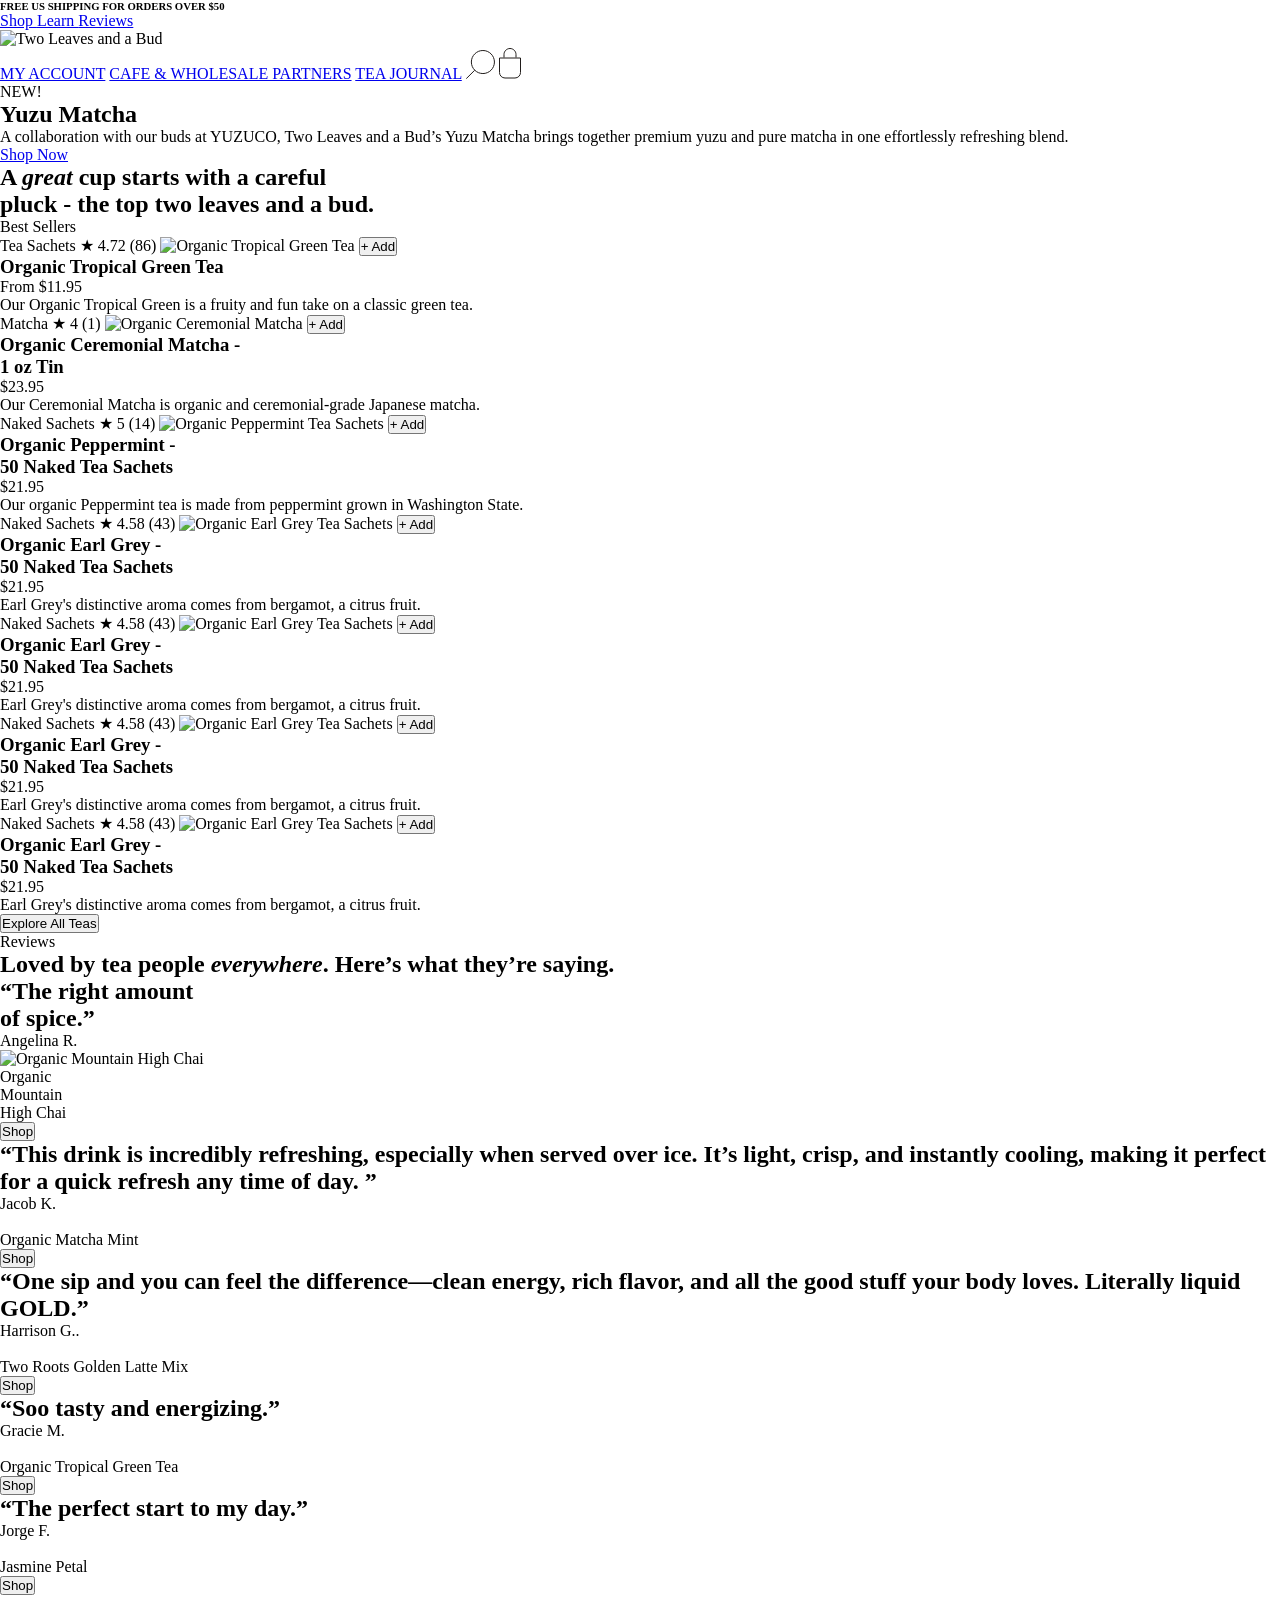
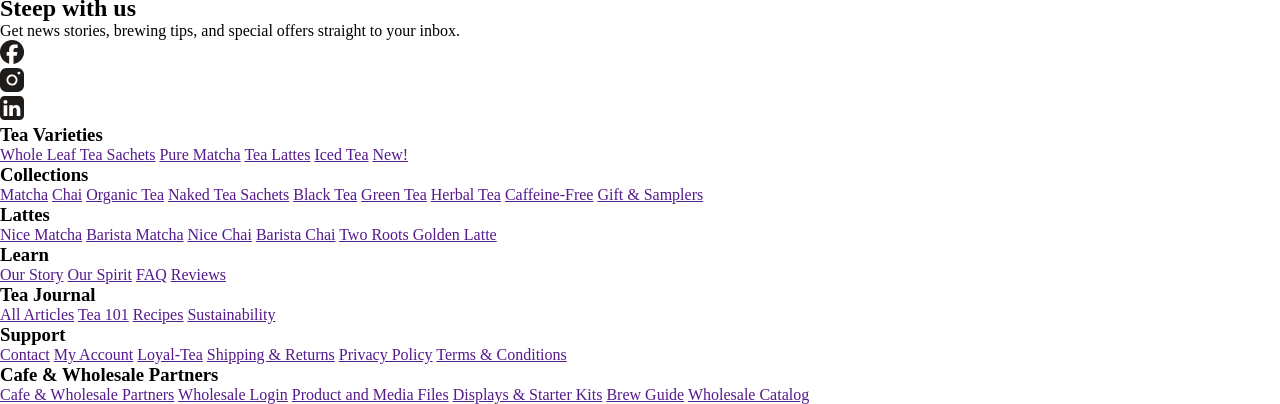
==== index.html @ 459282e2 "hdf" ====
<!doctype html>
<html lang="en">
  <head>
    <meta charset="UTF-8" />
    <meta name="viewport" content="width=device-width, initial-scale=1.0" />
    <link rel="stylesheet" href="style.css" />
    <title>Two Leaves and a Bud | Organic Tea</title>
    <!-- google fonts -->

    <!-- Bodoni Moda -->
    <link rel="preconnect" href="https://fonts.googleapis.com" />
    <link rel="preconnect" href="https://fonts.gstatic.com" crossorigin />
    <link
      href="https://fonts.googleapis.com/css2?family=Bodoni+Moda:ital,opsz,wght@0,6..96,400..900;1,6..96,400..900&family=Inter:ital,opsz,wght@0,14..32,100..900;1,14..32,100..900&family=Orbitron:wght@400..900&family=Roboto+Mono:ital,wght@0,100..700;1,100..700&display=swap"
      rel="stylesheet"
    />

    <!-- remix icon -->
    <link
      href="https://cdn.jsdelivr.net/npm/remixicon@4.9.0/fonts/remixicon.css"
      rel="stylesheet"
    />
    <!-- tailwind  -->
    <script src="https://cdn.tailwindcss.com"></script>
  </head>
  <body>
    <main>
      <section id="section1">
        <div
          class="hero flex min-h-[95vh] flex-col bg-[#79bd78] bg-[url(https://www.twoleavestea.com/cdn/shop/files/Yuzu_Hero_5d98328c-83cd-4d63-a530-0ee6b13bc667.png?v=1789411890&width=2700.0)] bg-cover bg-center bg-no-repeat"
        >
          <header>
            <h6
              class="flex items-center justify-center bg-[#2A2857] text-white font-[600] text-[clamp(1rem,1vw,1rem)] p-[0.2rem]"
            >
              FREE US SHIPPING FOR ORDERS OVER $50
            </h6>
          </header>

          <nav
            class="mx-5 mt-3 grid grid-cols-[1fr_auto_1fr] items-center rounded-[1rem] bg-[#fffefa] px-8 py-2"
          >
            <!-- Left column -->
            <div class="flex items-center gap-8">
              <a href="#">Shop <i class="ri-arrow-down-s-line"></i></a>
              <a href="#">Learn <i class="ri-arrow-down-s-line"></i></a>
              <a href="#">Reviews</a>
            </div>

            <!-- Center column -->
            <div class="flex justify-center">
              <img
                src="https://www.twoleavestea.com/cdn/shop/files/Twoleaves_logo.svg?v=1768205424&width=420"
                alt="Two Leaves and a Bud"
                class="w-32"
              />
            </div>

            <!-- Right column -->
            <div
              class="font-semibold flex items-center justify-end gap-6 text-[clamp(0.5rem,1vw,0.8rem)]"
            >
              <a href="#">MY ACCOUNT</a>
              <a href="#">CAFE &amp; WHOLESALE PARTNERS</a>
              <a href="#">TEA JOURNAL</a>
              <svg
                xmlns="http://www.w3.org/2000/svg"
                width="29"
                height="29"
                viewBox="0 0 29 29"
                fill="none"
              >
                <path
                  d="M28.4301 12.0283C28.4299 18.395 23.2685 23.5566 16.9017 23.5566C10.5351 23.5565 5.37354 18.3949 5.37341 12.0283C5.37341 5.6616 10.535 0.500126 16.9017 0.5C23.2685 0.5 28.4301 5.66153 28.4301 12.0283Z"
                  stroke="#201C1A"
                ></path>
                <path
                  d="M0.499953 28.4302L8.39685 20.5334"
                  stroke="#201C1A"
                  stroke-linecap="round"
                  stroke-linejoin="round"
                ></path>
              </svg>
              <svg
                width="22"
                height="31"
                viewBox="0 0 22 31"
                fill="none"
                xmlns="http://www.w3.org/2000/svg"
              >
                <path
                  d="M21.5 10V24.5C21.5 27.5376 19.0376 30 16 30H6C2.96243 30 0.5 27.5376 0.5 24.5V10H21.5Z"
                  stroke="#201C1A"
                ></path>
                <path
                  d="M5 9.5V6.5C5 3.18629 7.68629 0.5 11 0.5C14.3137 0.5 17 3.18629 17 6.5V9.5"
                  stroke="#201C1A"
                ></path>
              </svg>
            </div>
          </nav>

          <!-- Hero text: badge se button tak -->
          <div
            class="w-full px-5 pb-8 pt-[21vh] text-white sm:px-8 sm:pt-[12vh] lg:px-14 lg:pt-[18vh]"
          >
            <!-- NEW badge -->
            <span
              class="inline-block -rotate-2 rounded border border-[#201c1a] bg-[#c9df56] px-3 py-2 text-[clamp(1.5rem,3vw,2.5rem)] font-black leading-none text-[#201c1a]"
            >
              NEW!
            </span>

            <!-- Heading -->
            <h1
              class="mt-8 font-['Bodoni_Moda'] text-[clamp(2rem,8vw,5rem)] leading-[1.05]"
            >
              Yuzu Matcha
            </h1>

            <!-- Description -->
            <p
              class="mt-5 max-w-[27rem] text-[clamp(0.7rem,1.5vw,1.3rem)] font-semibold leading-[1.5]"
            >
              A collaboration with our buds at YUZUCO, Two Leaves and a Bud’s
              Yuzu Matcha brings together premium yuzu and pure matcha in one
              effortlessly refreshing blend.
            </p>

            <!-- Shop Now button -->
            <a
              href="#"
              class="mt-7 inline-flex px-[2rem] py-[0.5rem] items-center justify-center rounded-full border border-black bg-[#2a2857] text-[clamp(1rem,1.5vw,1.25rem)] font-medium text-white transition-colors hover:bg-[white] hover:text-black focus-visible:outline focus-visible:outline-2 focus-visible:outline-offset-4 focus-visible:outline-white"
            >
              Shop Now
            </a>
          </div>
        </div>
      </section>

      <section
        class="intro flex min-h-[32rem] flex-col items-center justify-center gap-[clamp(3rem,6vw,8rem)] bg-[#FBF9EB] px-[1.5rem] pb-[1.5rem] pt-[2.5rem]"
      >
        <h2
          class="intro-title max-w-[60rem] text-center font-[reckless] text-[clamp(2.5rem,4vw,4.5rem)] font-normal leading-[1.15] text-[#201C1A]"
        >
          A <em>great</em> cup starts with a careful
          <br class="hidden md:block" />
          pluck - the top two leaves and a bud.
        </h2>

        <div
          class="best-sellers-badge -rotate-[2deg] rounded-[0.35rem] border border-[#201C1A] bg-[#DCA7E3] px-[0.5rem] py-[0.15rem] font-[midnight] text-[clamp(1.8rem,4vw,3.5rem)] font-black uppercase leading-none text-[#201C1A]"
        >
          Best Sellers
        </div>
      </section>

      <section
        class="best_sellers bg-[#FBF9EB] pt-[1rem] pb-[5rem] border-b-[4px] border-[#2A2857]"
      >
        <div
          class="product_track flex snap-x snap-mandatory gap-[1.5rem] overflow-x-auto m-[3rem] pb-[1rem] [scrollbar-width:none] [-ms-overflow-style:none]"
        >
          <!-- Product 1 -->
          <article
            class="product-card w-[85vw] shrink-0 snap-start md:w-[22rem]"
          >
            <div
              class="product-image relative flex h-[24rem] items-center justify-center rounded-[0.75rem] border border-[#201C1A] bg-[#BDEC88] p-[2rem]"
            >
              <span
                class="product-category absolute left-[1rem] top-[1rem] rounded-[0.4rem] border border-[#201C1A] bg-[#FFFEFB] px-[0.5rem] py-[0.25rem] font-mono text-[1.1rem] font-black uppercase"
              >
                Tea Sachets
              </span>

              <span
                class="product-rating absolute right-[1rem] top-[1rem] text-[1rem]"
              >
                ★ 4.72 (86)
              </span>

              <img
                src="https://www.twoleavestea.com/cdn/shop/files/organic_tropical_green_tea_sachet_featured.webp?v=1771579242&amp;width=240"
                alt="Organic Tropical Green Tea"
                class="product-photo h-[70%] w-[75%] object-contain"
              />

              <button
                class="product-add absolute bottom-[1rem] right-[1rem] flex h-[4rem] w-[4rem] flex-col items-center justify-center rounded-[1rem] border border-[#201C1A] bg-[#FFFEFB] text-[1.1rem]"
              >
                <span class="text-[1.8rem] leading-none">+</span>
                <span>Add</span>
              </button>
            </div>

            <div class="product-info pt-[1.5rem] text-[#201C1A]">
              <h3
                class="product-title font-['Reckless'] text-[1.75rem] leading-[1.15]"
              >
                Organic Tropical Green Tea
              </h3>

              <p class="product-price mt-[1.5rem] text-[1rem]">From $11.95</p>

              <p
                class="product-description mt-[0.5rem] max-w-[38ch] text-[1rem] leading-[1.4] text-[#595550]"
              >
                Our Organic Tropical Green is a fruity and fun take on a classic
                green tea.
              </p>
            </div>
          </article>

          <!-- Product 2 -->
          <article
            class="product-card w-[85vw] shrink-0 snap-start md:w-[22rem]"
          >
            <div
              class="product-image relative flex h-[24rem] items-center justify-center rounded-[0.75rem] border border-[#201C1A] bg-[#C4E68D] p-[2rem]"
            >
              <span
                class="product-category absolute left-[1rem] top-[1rem] rounded-[0.4rem] border border-[#201C1A] bg-[#FFFEFB] px-[0.5rem] py-[0.25rem] font-mono text-[1.1rem] font-black uppercase"
              >
                Matcha
              </span>

              <span class="product-rating absolute right-[1rem] top-[1rem]"
                >★ 4 (1)</span
              >

              <img
                src="https://www.twoleavestea.com/cdn/shop/files/1ozTin_front.png?v=1789151141&amp;width=240"
                alt="Organic Ceremonial Matcha"
                class="product-photo h-[65%] w-[70%] object-contain"
              />

              <button
                class="product-add absolute bottom-[1rem] right-[1rem] flex h-[4rem] w-[4rem] flex-col items-center justify-center rounded-[1rem] border border-[#201C1A] bg-[#FFFEFB] text-[1.1rem]"
              >
                <span class="text-[1.8rem] leading-none">+</span>
                <span>Add</span>
              </button>
            </div>

            <div class="product-info pt-[1.5rem] text-[#201C1A]">
              <h3
                class="product-title font-['Reckless'] text-[1.75rem] leading-[1.15]"
              >
                Organic Ceremonial Matcha -<br />
                1 oz Tin
              </h3>

              <p class="product-price mt-[1.5rem]">$23.95</p>

              <p
                class="product-description mt-[0.5rem] max-w-[38ch] leading-[1.4] text-[#595550]"
              >
                Our Ceremonial Matcha is organic and ceremonial-grade Japanese
                matcha.
              </p>
            </div>
          </article>

          <!-- Product 3 -->
          <article
            class="product-card w-[85vw] shrink-0 snap-start md:w-[22rem]"
          >
            <div
              class="product-image relative flex h-[24rem] items-center justify-center rounded-[0.75rem] border border-[#201C1A] bg-[#ABE2C0] p-[2rem]"
            >
              <span
                class="product-category absolute left-[1rem] top-[1rem] rounded-[0.4rem] border border-[#201C1A] bg-[#FFFEFB] px-[0.5rem] py-[0.25rem] font-mono text-[1.1rem] font-black uppercase"
              >
                Naked Sachets
              </span>

              <span class="product-rating absolute right-[1rem] top-[1rem]"
                >★ 5 (14)</span
              >

              <img
                src="https://www.twoleavestea.com/cdn/shop/files/peppermint_naked_featured.webp?v=1771580547&amp;width=240"
                alt="Organic Peppermint Tea Sachets"
                class="product-photo h-[75%] w-[75%] object-contain"
              />

              <button
                class="product-add absolute bottom-[1rem] right-[1rem] flex h-[4rem] w-[4rem] flex-col items-center justify-center rounded-[1rem] border border-[#201C1A] bg-[#FFFEFB] text-[1.1rem]"
              >
                <span class="text-[1.8rem] leading-none">+</span>
                <span>Add</span>
              </button>
            </div>

            <div class="product-info pt-[1.5rem] text-[#201C1A]">
              <h3
                class="product-title font-['Reckless'] text-[1.75rem] leading-[1.15]"
              >
                Organic Peppermint -<br />
                50 Naked Tea Sachets
              </h3>

              <p class="product-price mt-[1.5rem]">$21.95</p>

              <p
                class="product-description mt-[0.5rem] max-w-[38ch] leading-[1.4] text-[#595550]"
              >
                Our organic Peppermint tea is made from peppermint grown in
                Washington State.
              </p>
            </div>
          </article>

          <!-- Product 4 -->
          <article
            class="product-card w-[85vw] shrink-0 snap-start md:w-[22rem]"
          >
            <div
              class="product-image relative flex h-[24rem] items-center justify-center rounded-[0.75rem] border border-[#201C1A] bg-[#BDD5F2] p-[2rem]"
            >
              <span
                class="product-category absolute left-[1rem] top-[1rem] rounded-[0.4rem] border border-[#201C1A] bg-[#FFFEFB] px-[0.5rem] py-[0.25rem] font-mono text-[1.1rem] font-black uppercase"
              >
                Naked Sachets
              </span>

              <span class="product-rating absolute right-[1rem] top-[1rem]"
                >★ 4.58 (43)</span
              >

              <img
                src="https://www.twoleavestea.com/cdn/shop/files/Naked_Tea.webp?v=1771401766&amp;width=240"
                alt="Organic Earl Grey Tea Sachets"
                class="product-photo h-[75%] w-[75%] object-contain"
              />

              <button
                class="product-add absolute bottom-[1rem] right-[1rem] flex h-[4rem] w-[4rem] flex-col items-center justify-center rounded-[1rem] border border-[#201C1A] bg-[#FFFEFB] text-[1.1rem]"
              >
                <span class="text-[1.8rem] leading-none">+</span>
                <span>Add</span>
              </button>
            </div>

            <div class="product-info pt-[1.5rem] text-[#201C1A]">
              <h3
                class="product-title font-['Reckless'] text-[1.75rem] leading-[1.15]"
              >
                Organic Earl Grey -<br />
                50 Naked Tea Sachets
              </h3>

              <p class="product-price mt-[1.5rem]">$21.95</p>

              <p
                class="product-description mt-[0.5rem] max-w-[38ch] leading-[1.4] text-[#595550]"
              >
                Earl Grey's distinctive aroma comes from bergamot, a citrus
                fruit.
              </p>
            </div>
          </article>

          <!-- Product 4 -->
          <article
            class="product-card w-[85vw] shrink-0 snap-start md:w-[22rem]"
          >
            <div
              class="product-image relative flex h-[24rem] items-center justify-center rounded-[0.75rem] border border-[#201C1A] bg-[#BDD5F2] p-[2rem]"
            >
              <span
                class="product-category absolute left-[1rem] top-[1rem] rounded-[0.4rem] border border-[#201C1A] bg-[#FFFEFB] px-[0.5rem] py-[0.25rem] font-mono text-[1.1rem] font-black uppercase"
              >
                Naked Sachets
              </span>

              <span class="product-rating absolute right-[1rem] top-[1rem]"
                >★ 4.58 (43)</span
              >

              <img
                src="https://www.twoleavestea.com/cdn/shop/files/Naked_Tea.webp?v=1771401766&amp;width=240"
                alt="Organic Earl Grey Tea Sachets"
                class="product-photo h-[75%] w-[75%] object-contain"
              />

              <button
                class="product-add absolute bottom-[1rem] right-[1rem] flex h-[4rem] w-[4rem] flex-col items-center justify-center rounded-[1rem] border border-[#201C1A] bg-[#FFFEFB] text-[1.1rem]"
              >
                <span class="text-[1.8rem] leading-none">+</span>
                <span>Add</span>
              </button>
            </div>

            <div class="product-info pt-[1.5rem] text-[#201C1A]">
              <h3
                class="product-title font-['Reckless'] text-[1.75rem] leading-[1.15]"
              >
                Organic Earl Grey -<br />
                50 Naked Tea Sachets
              </h3>

              <p class="product-price mt-[1.5rem]">$21.95</p>

              <p
                class="product-description mt-[0.5rem] max-w-[38ch] leading-[1.4] text-[#595550]"
              >
                Earl Grey's distinctive aroma comes from bergamot, a citrus
                fruit.
              </p>
            </div>
          </article>

          <!-- Product 4 -->
          <article
            class="product-card w-[85vw] shrink-0 snap-start md:w-[22rem]"
          >
            <div
              class="product-image relative flex h-[24rem] items-center justify-center rounded-[0.75rem] border border-[#201C1A] bg-[#BDD5F2] p-[2rem]"
            >
              <span
                class="product-category absolute left-[1rem] top-[1rem] rounded-[0.4rem] border border-[#201C1A] bg-[#FFFEFB] px-[0.5rem] py-[0.25rem] font-mono text-[1.1rem] font-black uppercase"
              >
                Naked Sachets
              </span>

              <span class="product-rating absolute right-[1rem] top-[1rem]"
                >★ 4.58 (43)</span
              >

              <img
                src="https://www.twoleavestea.com/cdn/shop/files/Naked_Tea.webp?v=1771401766&amp;width=240"
                alt="Organic Earl Grey Tea Sachets"
                class="product-photo h-[75%] w-[75%] object-contain"
              />

              <button
                class="product-add absolute bottom-[1rem] right-[1rem] flex h-[4rem] w-[4rem] flex-col items-center justify-center rounded-[1rem] border border-[#201C1A] bg-[#FFFEFB] text-[1.1rem]"
              >
                <span class="text-[1.8rem] leading-none">+</span>
                <span>Add</span>
              </button>
            </div>

            <div class="product-info pt-[1.5rem] text-[#201C1A]">
              <h3
                class="product-title font-['Reckless'] text-[1.75rem] leading-[1.15]"
              >
                Organic Earl Grey -<br />
                50 Naked Tea Sachets
              </h3>

              <p class="product-price mt-[1.5rem]">$21.95</p>

              <p
                class="product-description mt-[0.5rem] max-w-[38ch] leading-[1.4] text-[#595550]"
              >
                Earl Grey's distinctive aroma comes from bergamot, a citrus
                fruit.
              </p>
            </div>
          </article>

          <!-- Product 4 -->
          <article
            class="product-card w-[85vw] shrink-0 snap-start md:w-[22rem]"
          >
            <div
              class="product-image relative flex h-[24rem] items-center justify-center rounded-[0.75rem] border border-[#201C1A] bg-[#BDD5F2] p-[2rem]"
            >
              <span
                class="product-category absolute left-[1rem] top-[1rem] rounded-[0.4rem] border border-[#201C1A] bg-[#FFFEFB] px-[0.5rem] py-[0.25rem] font-mono text-[1.1rem] font-black uppercase"
              >
                Naked Sachets
              </span>

              <span class="product-rating absolute right-[1rem] top-[1rem]"
                >★ 4.58 (43)</span
              >

              <img
                src="https://www.twoleavestea.com/cdn/shop/files/Naked_Tea.webp?v=1771401766&amp;width=240"
                alt="Organic Earl Grey Tea Sachets"
                class="product-photo h-[75%] w-[75%] object-contain"
              />

              <button
                class="product-add absolute bottom-[1rem] right-[1rem] flex h-[4rem] w-[4rem] flex-col items-center justify-center rounded-[1rem] border border-[#201C1A] bg-[#FFFEFB] text-[1.1rem]"
              >
                <span class="text-[1.8rem] leading-none">+</span>
                <span>Add</span>
              </button>
            </div>

            <div class="product-info pt-[1.5rem] text-[#201C1A]">
              <h3
                class="product-title font-['Reckless'] text-[1.75rem] leading-[1.15]"
              >
                Organic Earl Grey -<br />
                50 Naked Tea Sachets
              </h3>

              <p class="product-price mt-[1.5rem]">$21.95</p>

              <p
                class="product-description mt-[0.5rem] max-w-[38ch] leading-[1.4] text-[#595550]"
              >
                Earl Grey's distinctive aroma comes from bergamot, a citrus
                fruit.
              </p>
            </div>
          </article>
        </div>

        <div class="flex items-center justify-center">
          <button
            class="products-button bg-[#2A2857] text-lg text-white px-[4rem] py-[1rem] border rounded-[2rem]"
          >
            Explore All Teas
          </button>
        </div>
      </section>

      <section
        class="reviews_heading px-[2rem] pb-[3rem] pt-[11rem] md:px-[6rem] lg:px-[clamp(2rem,10vw,12rem)] xl:px-[clamp(2rem,12vw,16rem)]"
      >
        <div class="reviews_intro flex w-full flex-col items-start gap-[1rem]">
          <span
            class="reviews_badge -rotate-[2deg] rounded-[0.35rem] border border-[#201C1A] bg-[#73BC25] px-[0.5rem] py-[0.15rem] text-[clamp(1rem,4vw,3rem)] font-black uppercase leading-none text-[#201C1A]"
            >Reviews</span
          >
          <h1
            class="reviews_title max-w-[50rem] text-[clamp(1.7rem,4vw,3rem)] font-[400] leading-[1.15] text-[#201C1A]"
          >
            Loved by tea people <em>everywhere</em>. Here’s what they’re saying.
          </h1>
        </div>
      </section>

      <section
        class="reviews flex items-stretch gap-[1rem] overflow-x-auto snap-x snap-mandatory px-[2rem] pb-[6rem] scroll-px-[2rem] pb-[6rem] [scrollbar-width:none] [&amp;::-webkit-scrollbar]:hidden"
      >
        <!-- card-1 -->
        <div
          class="review-card flex min-h-[25rem] w-[20rem] snap-start shrink-0 flex-col justify-between rounded-[1rem] border border-[#201C1A] bg-[#F6A783] p-[0.75rem]"
        >
          <!-- Review text -->
          <div
            class="review-quote flex flex-1 flex-col items-center justify-center gap-[0.5rem]"
          >
            <h2
              class="review-text max-w-[17rem] text-center font-['Reckless'] text-[2.1rem] font-normal leading-[1.15] text-[#201C1A]"
            >
              “The right amount<br />
              of spice.”
            </h2>

            <p
              class="review-author font-['Figtree'] text-[1.1rem] text-[#6E5D54]"
            >
              Angelina R.
            </p>
          </div>

          <!-- Product -->
          <div
            class="review-product flex min-h-[5.125rem] shrink-0 items-center rounded-[1rem] border border-[#201C1A] bg-[#F16E43]"
          >
            <img
              src="https://www.twoleavestea.com/cdn/shop/files/Organic-Mtn-High-Chai-R15-angle_square_KO_1_2.png?v=1770086173&amp;width=180.0"
              alt="Organic Mountain High Chai"
              class="review-product-image h-full w-[4.6rem] border-r border-[#201C1A] object-contain p-[0.75rem]"
            />

            <p
              class="review-product-name min-w-0 flex-1 px-[0.5rem] py-[0.5rem] font-mono text-[0.8rem] font-bold uppercase leading-[1.05] text-white"
            >
              Organic<br />
              Mountain<br />
              High Chai
            </p>

            <button
              class="review-shop mr-[0.75rem] h-[3rem] w-[3.5rem] shrink-0 rounded-[1.5rem] border border-[#201C1A] bg-[#FFFEFB] font-['Figtree'] text-[1rem] text-[#201C1A]"
            >
              Shop
            </button>
          </div>
        </div>

        <div
          class="review-card flex min-h-[25rem] w-[20rem] snap-start flex-col shrink-0 justify-between rounded-[1rem] border border-[#201C1A] bg-[#ABDF74] p-[0.75rem]"
        >
          <div
            class="review-quote flex flex-1 flex-col items-center justify-center gap-[0.5rem]"
          >
            <h2
              class="review-text max-w-[17rem] text-center font-[reckless] text-[1.5rem] font-normal leading-[1.15] text-[#201C1A]"
            >
              “This drink is incredibly refreshing, especially when served over
              ice. It’s light, crisp, and instantly cooling, making it perfect
              for a quick refresh any time of day. ”
            </h2>
            <p
              class="review-author font-['Figtree'] text-[1.1rem] text-[#6E5D54]"
            >
              Jacob K.
            </p>
          </div>
          <div
            class="review-product flex min-h-[5.125rem] shrink-0 items-center rounded-[1rem] border border-[#201C1A] bg-[#73BC25]"
          >
            <img
              class="review-product-image h-full w-[4.6rem] border-r border-[#201C1A] object-contain p-[0.75rem]"
              src="https://www.twoleavestea.com/cdn/shop/files/peppermint_naked_featured.webp?v=1771580547&amp;width=300.0"
              alt=""
            />
            <p
              class="review-product-name min-w-0 flex-1 px-[0.5rem] py-[0.5rem] font-mono text-[0.8rem] font-medium uppercase leading-[1.05] text-black"
            >
              Organic Matcha Mint
            </p>
            <button
              class="review-shop mr-[0.75rem] h-[3rem] w-[3.5rem] shrink-0 rounded-4xl rounded-full border border-[#201C1A] bg-[#FFFEFB] font-['Figtree'] text-[1rem] text-[#201C1A]"
            >
              Shop
            </button>
          </div>
        </div>

        <div
          class="review-card flex min-h-[25rem] w-[20rem] snap-start flex-col shrink-0 justify-between rounded-[1rem] border border-[#201C1A] bg-[#FFD265] p-[0.75rem]"
        >
          <div
            class="review-quote flex flex-1 flex-col items-center justify-center gap-[0.5rem]"
          >
            <h2
              class="review-text max-w-[17rem] text-center font-[reckless] text-[1.5rem] font-normal leading-[1.15] text-[#201C1A]"
            >
              “One sip and you can feel the difference—clean energy, rich
              flavor, and all the good stuff your body loves. Literally liquid
              GOLD.”
            </h2>
            <p
              class="review-author font-['Figtree'] text-[1.1rem] text-[#6E5D54]"
            >
              Harrison G..
            </p>
          </div>
          <div
            class="review-product flex min-h-[5.125rem] shrink-0 items-center rounded-[1rem] border border-[#201C1A] bg-[#FFB500]"
          >
            <img
              class="review-product-image h-full w-[4.6rem] border-r border-[#201C1A] object-contain p-[0.75rem]"
              src="https://www.twoleavestea.com/cdn/shop/files/Organic-Mtn-High-Chai-R15-angle_square_KO_1_1.png?v=1770085950&amp;width=180.0"
              alt=""
            />
            <p
              class="review-product-name min-w-0 flex-1 px-[0.5rem] py-[0.5rem] font-mono text-[0.8rem] font-medium uppercase leading-[1.05] text-black"
            >
              Two Roots Golden Latte Mix
            </p>
            <button
              class="review-shop mr-[0.75rem] h-[3rem] w-[3.5rem] shrink-0 rounded-4xl rounded-full border border-[#201C1A] bg-[#FFFEFB] font-['Figtree'] text-[1rem] text-[#201C1A]"
            >
              Shop
            </button>
          </div>
        </div>

        <div
          class="review-card flex min-h-[25rem] w-[20rem] snap-start flex-col shrink-0 justify-between rounded-[1rem] border border-[#201C1A] bg-[#ABDF74] p-[0.75rem]"
        >
          <div
            class="review-quote flex flex-1 flex-col items-center justify-center gap-[0.5rem]"
          >
            <h2
              class="review-text max-w-[17rem] text-center font-[reckless] text-[2rem] font-normal leading-[1.15] text-[#201C1A]"
            >
              “Soo tasty and energizing.”
            </h2>
            <p
              class="review-author font-['Figtree'] text-[1.1rem] text-[#6E5D54]"
            >
              Gracie M.
            </p>
          </div>
          <div
            class="review-product flex min-h-[5.125rem] snap-start items-center rounded-[1rem] border border-[#201C1A] bg-[#73BC25]"
          >
            <img
              class="review-product-image h-full w-[4.6rem] border-r border-[#201C1A] object-contain p-[0.75rem]"
              src="https://www.twoleavestea.com/cdn/shop/files/Organic-Mtn-High-Chai-R15-angle_square_KO_1_3.png?v=1770086264&amp;width=180.0"
              alt=""
            />
            <p
              class="review-product-name min-w-0 flex-1 px-[0.5rem] py-[0.5rem] font-mono text-[1rem] font-medium uppercase leading-[1.05] text-black"
            >
              Organic Tropical Green Tea
            </p>
            <button
              class="review-shop mr-[0.75rem] h-[3rem] w-[3.5rem] shrink-0 rounded-4xl rounded-full border border-[#201C1A] bg-[#FFFEFB] font-['Figtree'] text-[1rem] text-[#201C1A]"
            >
              Shop
            </button>
          </div>
        </div>

        <div
          class="review-card flex min-h-[25rem] w-[20rem] snap-start flex-col shrink-0 justify-between rounded-[1rem] border border-[#201C1A] bg-[#D9C2E1] p-[0.75rem]"
        >
          <div
            class="review-quote flex flex-1 flex-col items-center justify-center gap-[0.5rem]"
          >
            <h2
              class="review-text max-w-[17rem] text-center font-[reckless] text-[2rem] font-normal leading-[1.15] text-[#201C1A]"
            >
              “The perfect start to my day.”
            </h2>
            <p
              class="review-author font-['Figtree'] text-[1.1rem] text-[#6E5D54]"
            >
              Jorge F.
            </p>
          </div>
          <div
            class="review-product flex min-h-[5.125rem] shrink-0 items-center rounded-[1rem] border border-[#201C1A] bg-[#C790DB]"
          >
            <img
              class="review-product-image h-full w-[6rem] border-r border-[#201C1A] object-contain p-[0.75rem]"
              src="https://www.twoleavestea.com/cdn/shop/files/Organic-Mtn-High-Chai-R15-angle_square_KO_1_4.png?v=1770086316&amp;width=180.0"
              alt=""
            />
            <p
              class="review-product-name min-w-0 flex-1 px-[0.5rem] py-[0.5rem] font-mono text-[0.8rem] font-medium uppercase leading-[1.05] text-black"
            >
              Jasmine Petal
            </p>
            <button
              class="review-shop mr-[0.75rem] h-[3rem] w-[3.5rem] shrink-0 rounded-4xl rounded-full border border-[#201C1A] bg-[#FFFEFB] font-['Figtree'] text-[1rem] text-[#201C1A]"
            >
              Shop
            </button>
          </div>
        </div>
      </section>

      <section class="steep-with-us bg-[#C0DBFF] flex flex-col px-[clamp(2rem,12vw,16rem)] py-[5rem]">
      <div class="newsletter-content flex flex-col gap-[1rem]">
        <div class="newsletter-copy flex flex-col gap-[1rem]">
          <h1 class="newsletter-title font-[midnight] text-5xl uppercase">
            Steep with us
          </h1>
          <p class="newsletter-description font-[reckless] text-3xl max-w-[40ch]">
            Get news stories, brewing tips, and special offers straight to your
            inbox.
          </p>
        </div>

        <div class="social-icons flex justify-end gap-[1rem]">
          <!-- Facebook -->
          <div class="social-icon flex h-[3.5rem] w-[3.5rem] items-center justify-center rounded-full border border-black">
            <svg xmlns="http://www.w3.org/2000/svg" width="24" height="24" fill="currentColor" viewBox="0 0 24 24">
              <path d="M9.13449 23.734V15.7247H6.65139V12.0442H9.13449V10.4583C9.13449 6.35831 10.9893 4.45835 15.0141 4.45835C15.4165 4.45835 15.9726 4.5005 16.4875 4.56173C16.8731 4.60141 17.2557 4.6668 17.6327 4.75744V8.09468C17.4147 8.07435 17.1961 8.0623 16.9773 8.05855C16.7321 8.05218 16.4868 8.04917 16.2416 8.04952C15.532 8.04952 14.9779 8.14587 14.5604 8.35965C14.2797 8.50048 14.0437 8.71664 13.8789 8.98394C13.6199 9.40549 13.5035 9.9826 13.5035 10.7424V12.0442H17.4369L17.0495 14.1549L16.7615 15.7247H13.5035V24C19.4674 23.2794 24.0883 18.2017 24.0883 12.0442C24.0883 5.39277 18.6956 0 12.0442 0C5.39277 0 0 5.39277 0 12.0442C0 17.6929 3.88826 22.4323 9.13449 23.734Z" fill="#201C1A"></path>
            </svg>
          </div>

          <!-- Instagram -->
          <div class="social-icon flex h-[3.5rem] w-[3.5rem] items-center justify-center rounded-full border border-black">
            <svg xmlns="http://www.w3.org/2000/svg" width="24" height="24" fill="currentColor" class="icon-instagram" viewBox="0 0 24 24">
              <path d="M17.5385 0H6.46154C4.74839 0.00183257 3.10594 0.683189 1.89457 1.89457C0.683189 3.10594 0.00183257 4.74839 0 6.46154V17.5385C0.00183257 19.2516 0.683189 20.8941 1.89457 22.1054C3.10594 23.3168 4.74839 23.9982 6.46154 24H17.5385C19.2516 23.9982 20.8941 23.3168 22.1054 22.1054C23.3168 20.8941 23.9982 19.2516 24 17.5385V6.46154C23.9982 4.74839 23.3168 3.10594 22.1054 1.89457C20.8941 0.683189 19.2516 0.00183257 17.5385 0ZM12 17.5385C10.9046 17.5385 9.83379 17.2136 8.923 16.6051C8.0122 15.9965 7.30232 15.1315 6.88313 14.1195C6.46394 13.1075 6.35426 11.9939 6.56796 10.9195C6.78166 9.84514 7.30915 8.85828 8.08372 8.08372C8.85828 7.30915 9.84514 6.78166 10.9195 6.56796C11.9939 6.35426 13.1075 6.46394 14.1195 6.88313C15.1315 7.30232 15.9965 8.0122 16.6051 8.923C17.2136 9.83379 17.5385 10.9046 17.5385 12C17.5369 13.4684 16.9529 14.8763 15.9146 15.9146C14.8763 16.9529 13.4684 17.5369 12 17.5385ZM18.9231 6.46154C18.6492 6.46154 18.3815 6.38033 18.1538 6.22819C17.9261 6.07605 17.7487 5.8598 17.6439 5.60679C17.5391 5.35379 17.5116 5.07539 17.5651 4.8068C17.6185 4.53821 17.7504 4.29149 17.944 4.09785C18.1376 3.90421 18.3844 3.77234 18.653 3.71891C18.9215 3.66549 19.1999 3.69291 19.4529 3.79771C19.706 3.9025 19.9222 4.07997 20.0743 4.30767C20.2265 4.53537 20.3077 4.80307 20.3077 5.07692C20.3077 5.44415 20.1618 5.79633 19.9021 6.05599C19.6425 6.31566 19.2903 6.46154 18.9231 6.46154ZM15.6923 12C15.6923 12.7303 15.4758 13.4441 15.07 14.0513C14.6643 14.6585 14.0877 15.1318 13.413 15.4112C12.7383 15.6907 11.9959 15.7638 11.2797 15.6214C10.5634 15.4789 9.90552 15.1272 9.38914 14.6109C8.87277 14.0945 8.52111 13.4366 8.37864 12.7203C8.23617 12.0041 8.30929 11.2617 8.58875 10.587C8.86821 9.91233 9.34147 9.33567 9.94866 8.92996C10.5559 8.52424 11.2697 8.30769 12 8.30769C12.9793 8.30769 13.9184 8.6967 14.6109 9.38914C15.3033 10.0816 15.6923 11.0207 15.6923 12Z" fill="#201C1A"></path>
            </svg>
          </div>

          <!-- LinkedIn -->
          <div class="social-icon flex h-[3.5rem] w-[3.5rem] items-center justify-center rounded-full border border-black">
            <svg xmlns="http://www.w3.org/2000/svg" width="24" height="24" fill="currentColor" class="icon-linkedin" viewBox="0 0 24 24">
              <path d="M0 4.5C0 2.0145 2.0145 0 4.5 0H19.5C21.9855 0 24 2.0145 24 4.5V19.5C24 21.9855 21.9855 24 19.5 24H4.5C2.0145 24 0 21.9855 0 19.5V4.5ZM7.275 20.0895V9.2535H3.651V20.0895H7.275ZM5.463 7.773C6.726 7.773 7.5135 6.942 7.5135 5.901C7.4895 4.8375 6.726 4.029 5.487 4.029C4.2465 4.029 3.4365 4.8375 3.4365 5.901C3.4365 6.942 4.2225 7.773 5.439 7.773H5.463ZM12.906 20.0895V14.0385C12.906 13.7145 12.93 13.392 13.0245 13.1595C13.287 12.513 13.884 11.8425 14.8845 11.8425C16.197 11.8425 16.722 12.8355 16.722 14.2935V20.0895H20.346V13.8765C20.346 10.548 18.558 8.9985 16.173 8.9985C14.25 8.9985 13.3875 10.0485 12.906 10.788V9.2535H9.2805C9.3285 10.266 9.282 20.028 9.2805 20.091L12.906 20.0895Z" fill="#201C1A"></path>
            </svg>
          </div>
        </div>
      </div>
    </section>

    <footer class="site-footer bg-[#C0DBFF] p-[clamp(1.5rem,3vw,3rem)]">
      <div class="footer-panel rounded-lg bg-[#2A2857] p-[clamp(1.5rem,3vw,3rem)] text-white">
        <!-- FIRST ROW -->
        <div class="footer-links grid grid-cols-5 gap-[clamp(1rem,2vw,2rem)] [&amp;&gt;div]:min-w-0 [&amp;_h3]:text-[clamp(1.25rem,2vw,1.875rem)]">
          <div class="footer-column flex flex-col gap-[1rem]">
            <h3 class="footer-title font-[reckless] text-3xl">Tea Varieties</h3>

            <div class="footer-list flex flex-col text-[#D3D3D3]">
              <a href="">Whole Leaf Tea Sachets</a>
              <a href="">Pure Matcha</a>
              <a href="">Tea Lattes</a>
              <a href="">Iced Tea</a>
              <a href="">New!</a>
            </div>
          </div>

          <div class="footer-column flex flex-col gap-[1rem]">
            <h3 class="footer-title font-[reckless] text-3xl">Collections</h3>

            <div class="footer-list flex flex-col text-[#D3D3D3]">
              <a href="">Matcha</a>
              <a href="">Chai</a>
              <a href="">Organic Tea</a>
              <a href="">Naked Tea Sachets</a>
              <a href="">Black Tea</a>
              <a href="">Green Tea</a>
              <a href="">Herbal Tea</a>
              <a href="">Caffeine-Free</a>
              <a href="">Gift &amp; Samplers</a>
            </div>
          </div>

          <div class="footer-column flex flex-col gap-[1rem]">
            <h3 class="footer-title font-[reckless] text-3xl">Lattes</h3>

            <div class="footer-list flex flex-col text-[#D3D3D3]">
              <a href="">Nice Matcha</a>
              <a href="">Barista Matcha</a>
              <a href="">Nice Chai</a>
              <a href="">Barista Chai</a>
              <a href="">Two Roots Golden Latte</a>
            </div>
          </div>

          <div class="footer-column flex flex-col gap-[1rem]">
            <h3 class="footer-title font-[reckless] text-3xl">Learn</h3>

            <div class="footer-list flex flex-col text-[#D3D3D3]">
              <a href="">Our Story</a>
              <a href="">Our Spirit</a>
              <a href="">FAQ</a>
              <a href="">Reviews</a>
            </div>
          </div>

          <div class="footer-column flex flex-col gap-[1rem]">
            <h3 class="footer-title font-[reckless] text-3xl">Tea Journal</h3>

            <div class="footer-list flex flex-col text-[#D3D3D3]">
              <a href="">All Articles</a>
              <a href="">Tea 101</a>
              <a href="">Recipes</a>
              <a href="">Sustainability</a>
            </div>
          </div>
        </div>

        <!-- SECOND ROW -->
        <div class="footer-support mt-[4rem] grid grid-cols-5 gap-[clamp(1rem,2vw,2rem)] [&amp;&gt;div]:min-w-0 [&amp;&gt;div:last-child]:col-span-2 [&amp;_h3]:text-[clamp(1.25rem,2vw,1.875rem)]">
          <div class="footer-column flex flex-col gap-[1rem]">
            <h3 class="footer-title font-[reckless] text-3xl">Support</h3>

            <div class="footer-list flex flex-col text-[#D3D3D3]">
              <a href="">Contact</a>
              <a href="">My Account</a>
              <a href="">Loyal-Tea</a>
              <a href="">Shipping &amp; Returns</a>
              <a href="">Privacy Policy</a>
              <a href="">Terms &amp; Conditions</a>
            </div>
          </div>

          <div class="footer-column flex flex-col gap-[1rem]">
            <h3 class="footer-title font-[reckless] text-3xl">
              Cafe &amp; Wholesale Partners
            </h3>

            <div class="footer-list flex flex-col text-[#D3D3D3]">
              <a href="">Cafe &amp; Wholesale Partners</a>
              <a href="">Wholesale Login</a>
              <a href="">Product and Media Files</a>
              <a href="">Displays &amp; Starter Kits</a>
              <a href="">Brew Guide</a>
              <a href="">Wholesale Catalog</a>
            </div>
          </div>
        </div>
      </div>
    </footer>
    </main>
  </body>
</html>
---- style.css ----
* {
  margin: 0;
  padding: 0;
  box-sizing: border-box;
}

html, body {
  width: 100%;
  height: 100%;
}
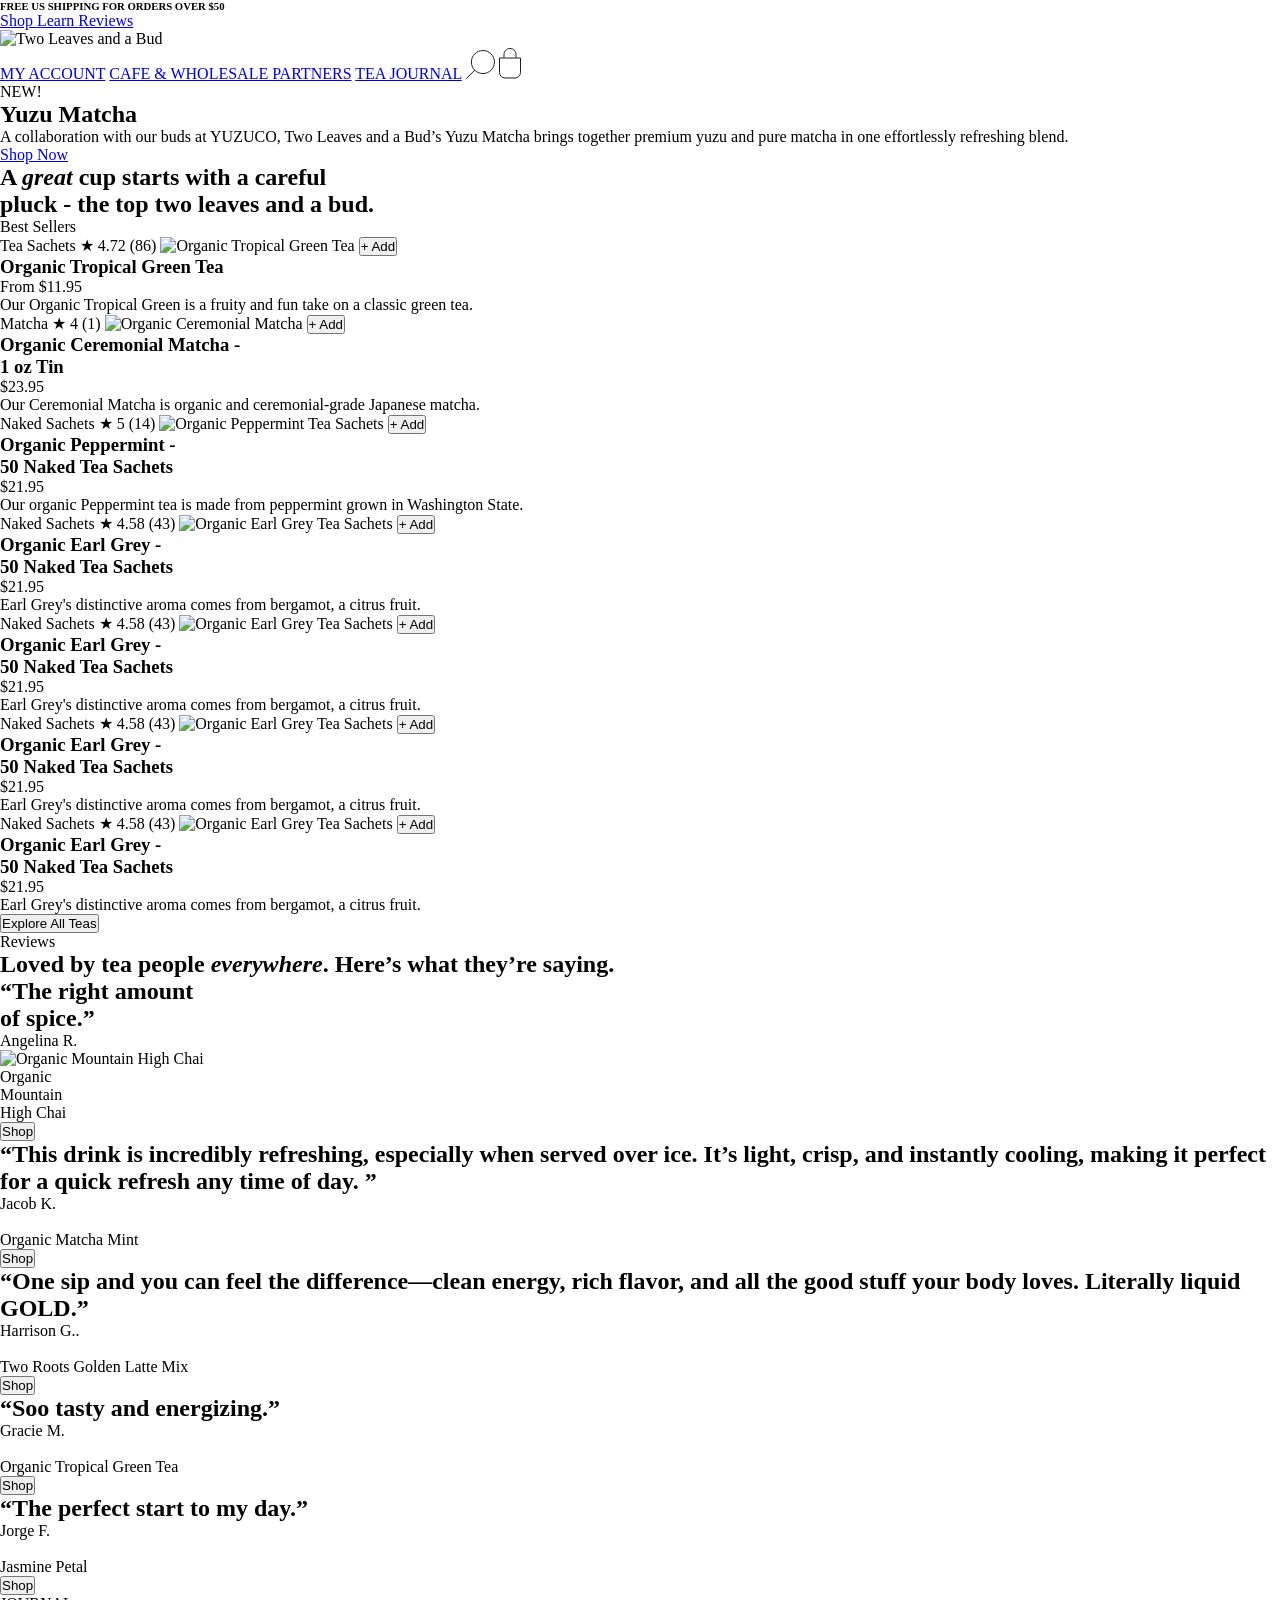
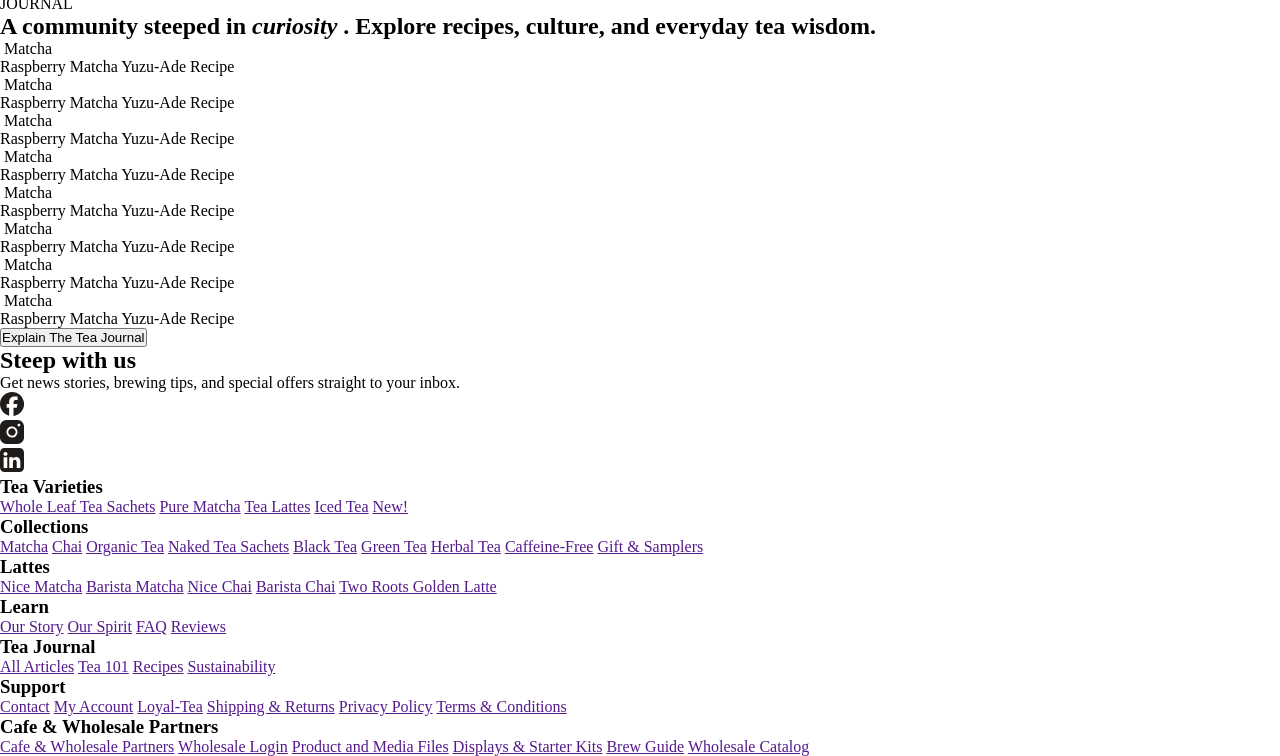
==== commit c0eb733b: "update" ====
--- a/index.html
+++ b/index.html
@@ -23,7 +23,7 @@
     <!-- tailwind  -->
     <script src="https://cdn.tailwindcss.com"></script>
   </head>
-  <body>
+  <body class="bg-[#FBF9EB] overflow-x-hidden">
     <main>
       <section id="section1">
         <div
@@ -747,6 +747,108 @@
         </div>
       </section>
 
+      <section class="journal_heading">
+      <div class="journal-intro flex flex-col gap-[1rem] items-start px-[12rem] py-[5rem]">
+        <span class="journal-badge -rotate-[2deg] bg-[#FFB500] px-[0.2rem] border rounded-lg text-[clamp(2rem,3vw,3rem)] font-[midnight]">JOURNAL
+        </span>
+        <h1 class="journal-title text-[clamp(1.5rem,3vw,2rem)] max-w-[35ch]">
+          A community steeped in <em>curiosity</em> . Explore recipes, culture,
+          and everyday tea wisdom.
+        </h1>
+      </div>
+    </section>
+
+    <section class="journal w-full pb-[3rem]">
+      <div class="journal-track flex gap-[1.5rem] snap-x snap-mandatory overflow-x-auto mx-[2.5rem] pb-[1rem] [scrollbar-width:none] [-ms-overflow-style:none] [&amp;::-webkit-scrollbar]:hidden">
+        <div class="journal-card w-[18rem] shrink-0 overflow-hidden rounded-[1rem] border border-black snap-start">
+          <div class="journal-image relative">
+            <img class="w-full" src="https://www.twoleavestea.com/cdn/shop/articles/Raspberry_Yuzu-Ade.png?v=1789666148&amp;width=750.0" alt="">
+            <span class="journal-category absolute left-[1rem] top-[1rem] px-[0.3rem] py-[0.1rem] font-[midnight] text-2xl rounded-[0.4rem] border border-black bg-white">Matcha</span>
+          </div>
+          <div class="journal-card-text bg-[#B8D4FF] px-[0.8rem] py-[0.5rem]">
+            <span class="font-[mono] font-extralight">Raspberry Matcha Yuzu-Ade Recipe</span>
+          </div>
+        </div>
+
+        <div class="journal_card w-[18rem] shrink-0 overflow-hidden rounded-[1rem] border border-black snap-start">
+          <div class="journal-image relative">
+            <img class="w-full" src="https://www.twoleavestea.com/cdn/shop/articles/Raspberry_Yuzu-Ade.png?v=1789666148&amp;width=750.0" alt="">
+            <span class="journal-category absolute left-[1rem] top-[1rem] px-[0.3rem] py-[0.1rem] font-[midnight] text-2xl rounded-[0.4rem] border border-black bg-white">Matcha</span>
+          </div>
+          <div class="journal-card-text bg-[#B8D4FF] px-[0.8rem] py-[0.5rem]">
+            <span class="font-[mono] font-extralight">Raspberry Matcha Yuzu-Ade Recipe</span>
+          </div>
+        </div>
+
+        <div class="journal_card w-[18rem] shrink-0 overflow-hidden rounded-[1rem] border border-black snap-start">
+          <div class="journal-image relative">
+            <img class="w-full" src="https://www.twoleavestea.com/cdn/shop/articles/Raspberry_Yuzu-Ade.png?v=1789666148&amp;width=750.0" alt="">
+            <span class="journal-category absolute left-[1rem] top-[1rem] px-[0.3rem] py-[0.1rem] font-[midnight] text-2xl rounded-[0.4rem] border border-black bg-white">Matcha</span>
+          </div>
+          <div class="journal-card-text bg-[#B8D4FF] px-[0.8rem] py-[0.5rem]">
+            <span class="font-[mono] font-extralight">Raspberry Matcha Yuzu-Ade Recipe</span>
+          </div>
+        </div>
+
+        <div class="journal_card w-[18rem] shrink-0 overflow-hidden rounded-[1rem] border border-black snap-start">
+          <div class="journal-image relative">
+            <img class="w-full" src="https://www.twoleavestea.com/cdn/shop/articles/Raspberry_Yuzu-Ade.png?v=1789666148&amp;width=750.0" alt="">
+            <span class="journal-category absolute left-[1rem] top-[1rem] px-[0.3rem] py-[0.1rem] font-[midnight] text-2xl rounded-[0.4rem] border border-black bg-white">Matcha</span>
+          </div>
+          <div class="journal-card-text bg-[#B8D4FF] px-[0.8rem] py-[0.5rem]">
+            <span class="font-[mono] font-extralight">Raspberry Matcha Yuzu-Ade Recipe</span>
+          </div>
+        </div>
+
+        <div class="journal_card w-[18rem] shrink-0 overflow-hidden rounded-[1rem] border border-black snap-start">
+          <div class="journal-image relative">
+            <img class="w-full" src="https://www.twoleavestea.com/cdn/shop/articles/Raspberry_Yuzu-Ade.png?v=1789666148&amp;width=750.0" alt="">
+            <span class="journal-category absolute left-[1rem] top-[1rem] px-[0.3rem] py-[0.1rem] font-[midnight] text-2xl rounded-[0.4rem] border border-black bg-white">Matcha</span>
+          </div>
+          <div class="journal-card-text bg-[#B8D4FF] px-[0.8rem] py-[0.5rem]">
+            <span class="font-[mono] font-extralight">Raspberry Matcha Yuzu-Ade Recipe</span>
+          </div>
+        </div>
+
+        <div class="journal_card w-[18rem] shrink-0 overflow-hidden rounded-[1rem] border border-black snap-start">
+          <div class="journal-image relative">
+            <img class="w-full" src="https://www.twoleavestea.com/cdn/shop/articles/Raspberry_Yuzu-Ade.png?v=1789666148&amp;width=750.0" alt="">
+            <span class="journal-category absolute left-[1rem] top-[1rem] px-[0.3rem] py-[0.1rem] font-[midnight] text-2xl rounded-[0.4rem] border border-black bg-white">Matcha</span>
+          </div>
+          <div class="journal-card-text bg-[#B8D4FF] px-[0.8rem] py-[0.5rem]">
+            <span class="font-[mono] font-extralight">Raspberry Matcha Yuzu-Ade Recipe</span>
+          </div>
+        </div>
+
+        <div class="journal_card w-[18rem] shrink-0 overflow-hidden rounded-[1rem] border border-black snap-start">
+          <div class="journal-image relative">
+            <img class="w-full" src="https://www.twoleavestea.com/cdn/shop/articles/Raspberry_Yuzu-Ade.png?v=1789666148&amp;width=750.0" alt="">
+            <span class="journal-category absolute left-[1rem] top-[1rem] px-[0.3rem] py-[0.1rem] font-[midnight] text-2xl rounded-[0.4rem] border border-black bg-white">Matcha</span>
+          </div>
+          <div class="journal-card-text bg-[#B8D4FF] px-[0.8rem] py-[0.5rem]">
+            <span class="font-[mono] font-extralight">Raspberry Matcha Yuzu-Ade Recipe</span>
+          </div>
+        </div>
+
+        <div class="journal_card w-[18rem] shrink-0 overflow-hidden rounded-[1rem] border border-black snap-start">
+          <div class="journal-image relative">
+            <img class="w-full" src="https://www.twoleavestea.com/cdn/shop/articles/Raspberry_Yuzu-Ade.png?v=1789666148&amp;width=750.0" alt="">
+            <span class="journal-category absolute left-[1rem] top-[1rem] px-[0.3rem] py-[0.1rem] font-[midnight] text-2xl rounded-[0.4rem] border border-black bg-white">Matcha</span>
+          </div>
+          <div class="journal-card-text bg-[#B8D4FF] px-[0.8rem] py-[0.5rem]">
+            <span class="font-[mono] font-extralight">Raspberry Matcha Yuzu-Ade Recipe</span>
+          </div>
+        </div>
+      </div>
+
+      <div class="journal_action flex justify-center py-[1rem]">
+        <button class="journal-button bg-[#2A2857] font-[Figtree] text-white px-[3rem] py-[1rem] border rounded-[2rem]">
+          Explain The Tea Journal
+        </button>
+      </div>
+    </section>
+
+
       <section class="steep-with-us bg-[#C0DBFF] flex flex-col px-[clamp(2rem,12vw,16rem)] py-[5rem]">
       <div class="newsletter-content flex flex-col gap-[1rem]">
         <div class="newsletter-copy flex flex-col gap-[1rem]">
@@ -784,6 +886,8 @@
       </div>
     </section>
 
+    
+
     <footer class="site-footer bg-[#C0DBFF] p-[clamp(1.5rem,3vw,3rem)]">
       <div class="footer-panel rounded-lg bg-[#2A2857] p-[clamp(1.5rem,3vw,3rem)] text-white">
         <!-- FIRST ROW -->
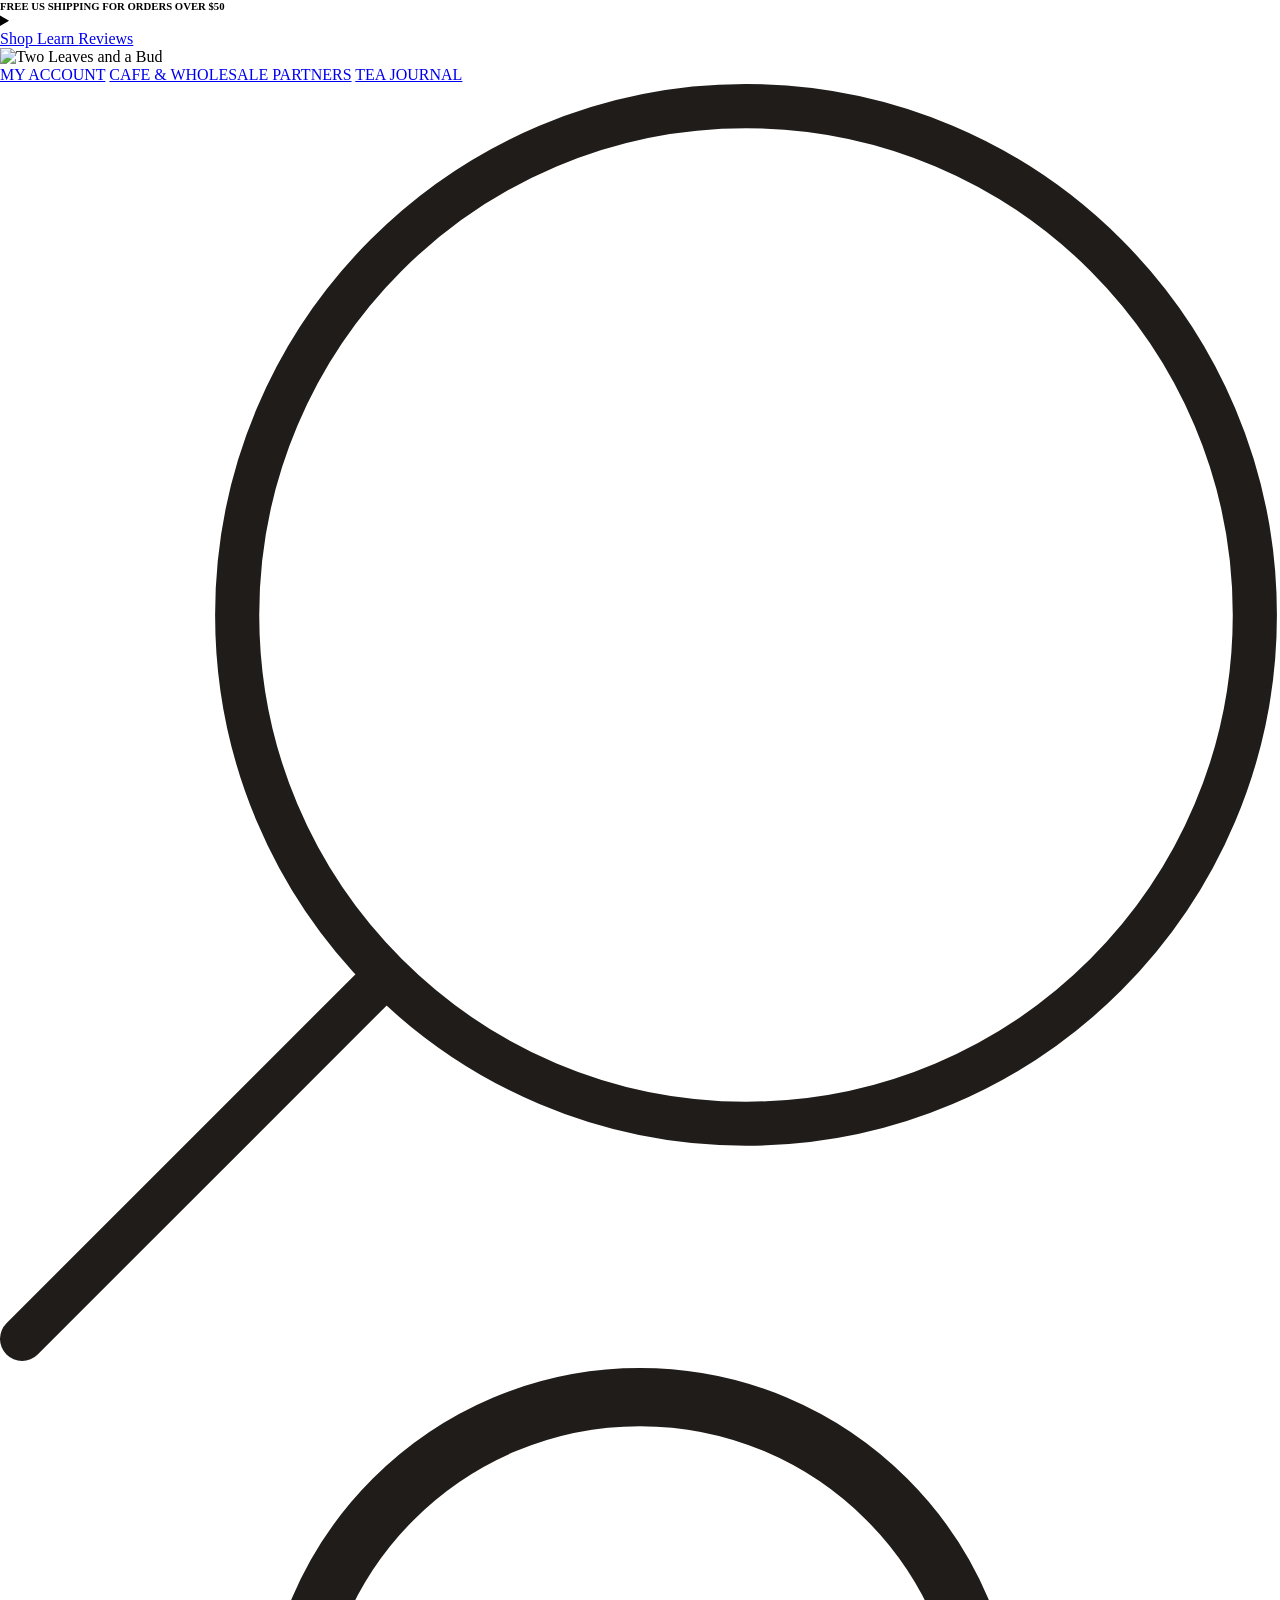
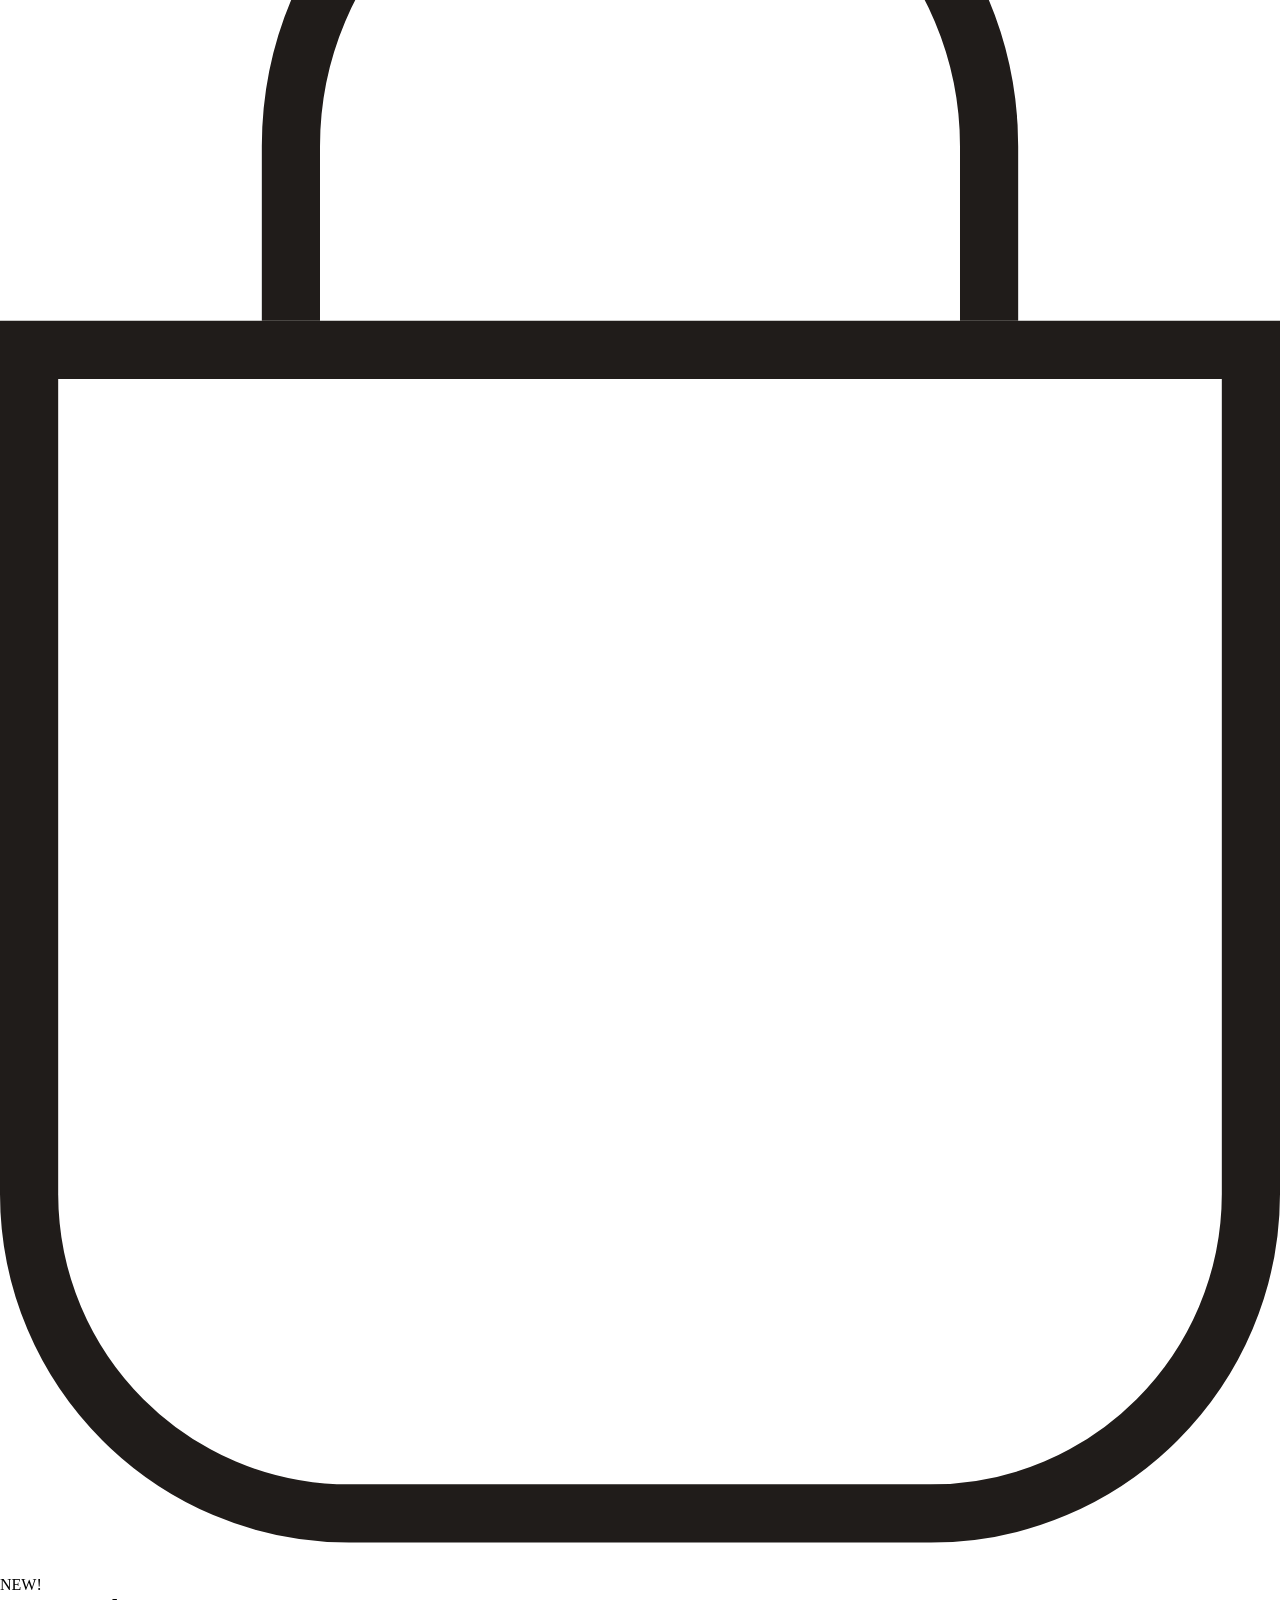
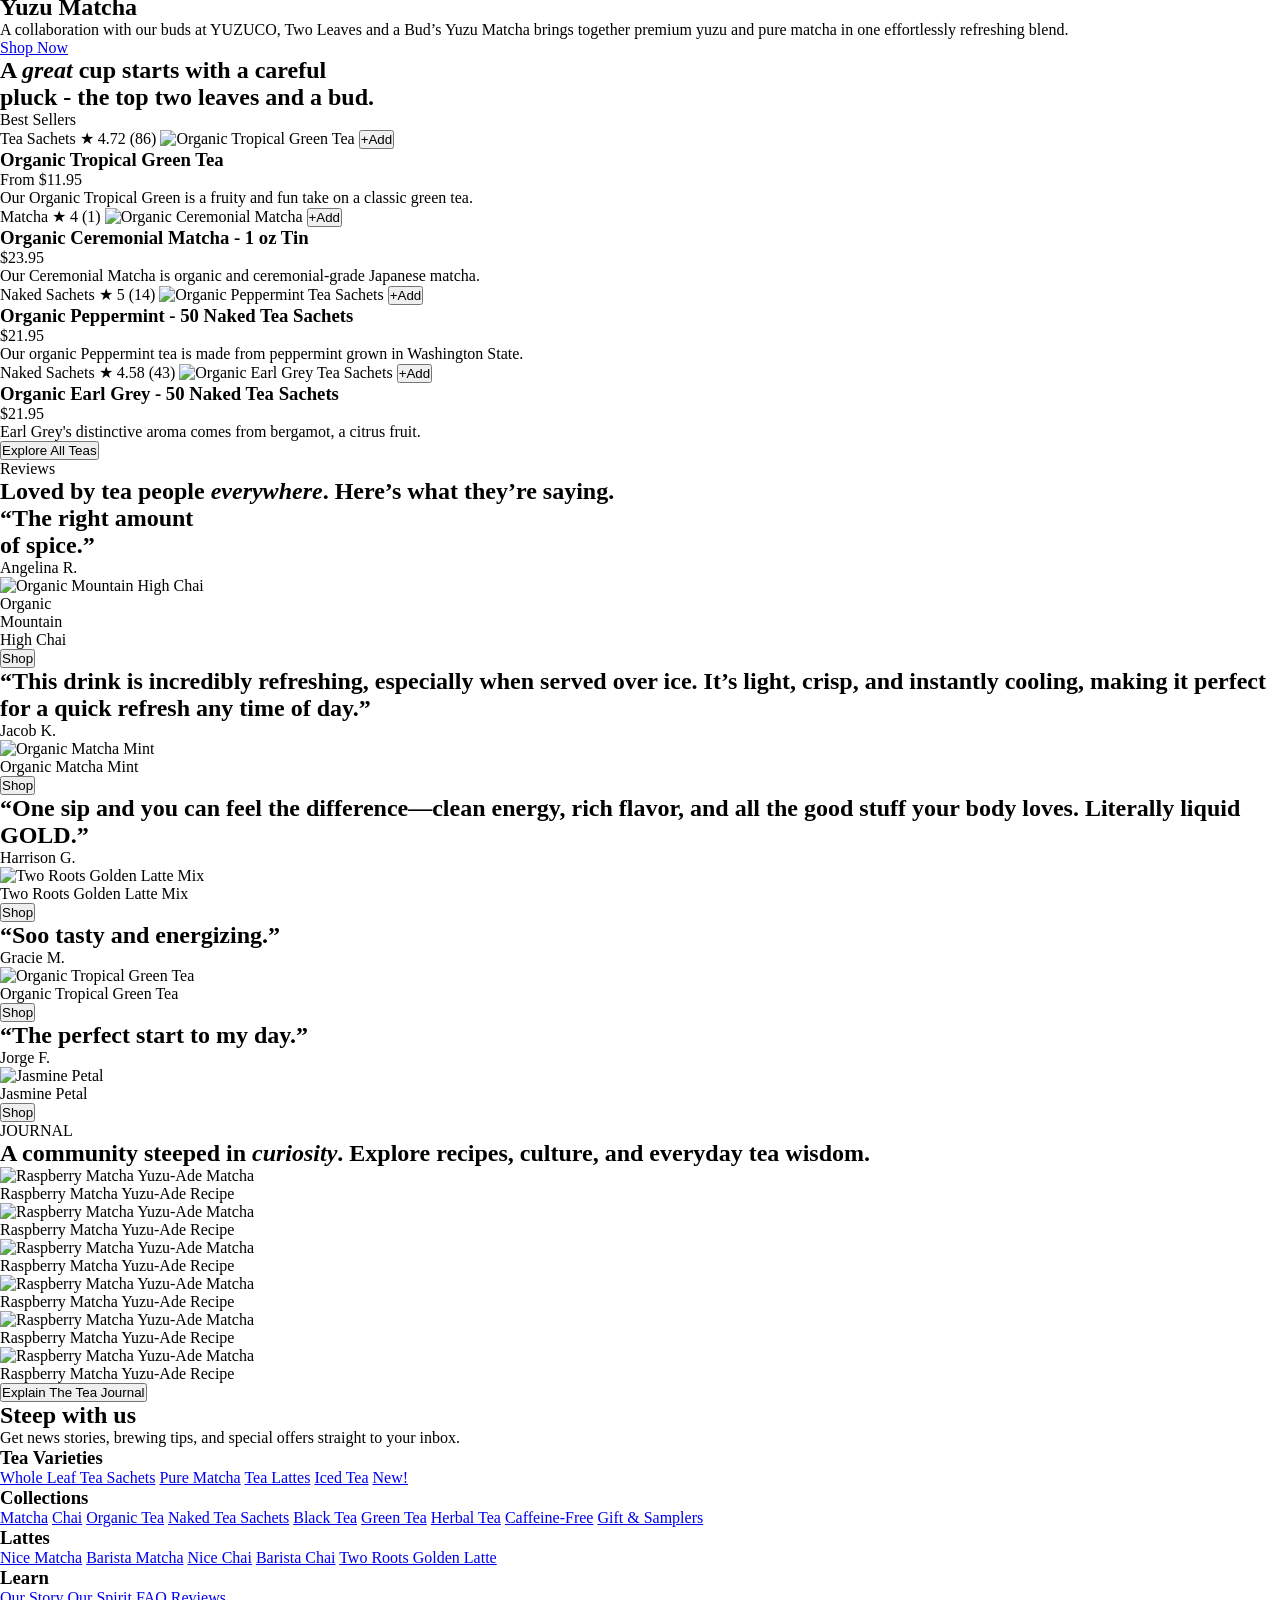
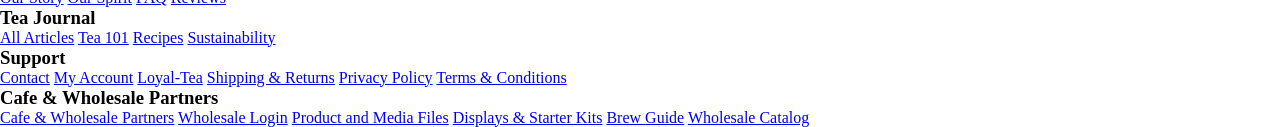
==== commit fcb2b679: "update" ====
--- a/index.html
+++ b/index.html
@@ -27,82 +27,116 @@
     <main>
       <section id="section1">
         <div
-          class="hero flex min-h-[95vh] flex-col bg-[#79bd78] bg-[url(https://www.twoleavestea.com/cdn/shop/files/Yuzu_Hero_5d98328c-83cd-4d63-a530-0ee6b13bc667.png?v=1789411890&width=2700.0)] bg-cover bg-center bg-no-repeat"
+          class="hero flex min-h-[90vh] flex-col bg-[#79bd78] bg-[url(https://www.twoleavestea.com/cdn/shop/files/Yuzu_Hero_5d98328c-83cd-4d63-a530-0ee6b13bc667.png?v=1789411890&width=2700.0)] bg-cover bg-center bg-no-repeat md:min-h-[95vh]"
         >
           <header>
             <h6
-              class="flex items-center justify-center bg-[#2A2857] text-white font-[600] text-[clamp(1rem,1vw,1rem)] p-[0.2rem]"
+              class="flex items-center justify-center bg-[#2A2857] p-[0.3rem] text-center text-[0.75rem] font-[600] text-white sm:text-[0.9rem] md:text-base"
             >
               FREE US SHIPPING FOR ORDERS OVER $50
             </h6>
           </header>
 
           <nav
-            class="mx-5 mt-3 grid grid-cols-[1fr_auto_1fr] items-center rounded-[1rem] bg-[#fffefa] px-8 py-2"
-          >
-            <!-- Left column -->
-            <div class="flex items-center gap-8">
-              <a href="#">Shop <i class="ri-arrow-down-s-line"></i></a>
-              <a href="#">Learn <i class="ri-arrow-down-s-line"></i></a>
-              <a href="#">Reviews</a>
-            </div>
-
-            <!-- Center column -->
-            <div class="flex justify-center">
-              <img
-                src="https://www.twoleavestea.com/cdn/shop/files/Twoleaves_logo.svg?v=1768205424&width=420"
-                alt="Two Leaves and a Bud"
-                class="w-32"
-              />
-            </div>
-
-            <!-- Right column -->
-            <div
-              class="font-semibold flex items-center justify-end gap-6 text-[clamp(0.5rem,1vw,0.8rem)]"
-            >
-              <a href="#">MY ACCOUNT</a>
-              <a href="#">CAFE &amp; WHOLESALE PARTNERS</a>
-              <a href="#">TEA JOURNAL</a>
-              <svg
-                xmlns="http://www.w3.org/2000/svg"
-                width="29"
-                height="29"
-                viewBox="0 0 29 29"
-                fill="none"
-              >
-                <path
-                  d="M28.4301 12.0283C28.4299 18.395 23.2685 23.5566 16.9017 23.5566C10.5351 23.5565 5.37354 18.3949 5.37341 12.0283C5.37341 5.6616 10.535 0.500126 16.9017 0.5C23.2685 0.5 28.4301 5.66153 28.4301 12.0283Z"
-                  stroke="#201C1A"
-                ></path>
-                <path
-                  d="M0.499953 28.4302L8.39685 20.5334"
-                  stroke="#201C1A"
-                  stroke-linecap="round"
-                  stroke-linejoin="round"
-                ></path>
-              </svg>
-              <svg
-                width="22"
-                height="31"
-                viewBox="0 0 22 31"
-                fill="none"
-                xmlns="http://www.w3.org/2000/svg"
-              >
-                <path
-                  d="M21.5 10V24.5C21.5 27.5376 19.0376 30 16 30H6C2.96243 30 0.5 27.5376 0.5 24.5V10H21.5Z"
-                  stroke="#201C1A"
-                ></path>
-                <path
-                  d="M5 9.5V6.5C5 3.18629 7.68629 0.5 11 0.5C14.3137 0.5 17 3.18629 17 6.5V9.5"
-                  stroke="#201C1A"
-                ></path>
-              </svg>
-            </div>
+            class="mx-3 mt-3 rounded-[1rem] bg-[#fffefa] px-4 py-2 md:mx-5 lg:px-8"
+          >
+            <details class="group">
+              <summary class="list-none [&::-webkit-details-marker]:hidden">
+                <div class="grid grid-cols-[1fr_auto_1fr] items-center">
+                  <!-- LEFT: mobile par hamburger, desktop par links -->
+                  <div class="flex items-center justify-start">
+                    <!-- Hamburger (sirf mobile/tablet) -->
+                    <span class="cursor-pointer text-3xl lg:hidden">
+                      <i class="ri-menu-line group-open:hidden"></i>
+                      <i class="ri-close-line hidden group-open:inline"></i>
+                    </span>
+
+                    <!-- Desktop links (sirf desktop) -->
+                    <div class="hidden items-center gap-8 lg:flex">
+                      <a href="#">Shop <i class="ri-arrow-down-s-line"></i></a>
+                      <a href="#">Learn <i class="ri-arrow-down-s-line"></i></a>
+                      <a href="#">Reviews</a>
+                    </div>
+                  </div>
+
+                  <!-- CENTER: Logo -->
+                  <div class="flex justify-center">
+                    <img
+                      src="https://www.twoleavestea.com/cdn/shop/files/Twoleaves_logo.svg?v=1768205424&width=420"
+                      alt="Two Leaves and a Bud"
+                      class="w-24 md:w-32"
+                    />
+                  </div>
+
+                  <!-- RIGHT: icons -->
+                  <div class="flex items-center justify-end gap-4 lg:gap-6">
+                    <!-- Desktop text links -->
+                    <div
+                      class="hidden items-center gap-6 text-[0.8rem] font-semibold lg:flex"
+                    >
+                      <a href="#">MY ACCOUNT</a>
+                      <a href="#">CAFE &amp; WHOLESALE PARTNERS</a>
+                      <a href="#">TEA JOURNAL</a>
+                    </div>
+
+                    <!-- Search icon -->
+                    <svg
+                      class="h-6 w-6 lg:h-7 lg:w-7"
+                      xmlns="http://www.w3.org/2000/svg"
+                      viewBox="0 0 29 29"
+                      fill="none"
+                    >
+                      <path
+                        d="M28.4301 12.0283C28.4299 18.395 23.2685 23.5566 16.9017 23.5566C10.5351 23.5565 5.37354 18.3949 5.37341 12.0283C5.37341 5.6616 10.535 0.500126 16.9017 0.5C23.2685 0.5 28.4301 5.66153 28.4301 12.0283Z"
+                        stroke="#201C1A"
+                      ></path>
+                      <path
+                        d="M0.499953 28.4302L8.39685 20.5334"
+                        stroke="#201C1A"
+                        stroke-linecap="round"
+                        stroke-linejoin="round"
+                      ></path>
+                    </svg>
+
+                    <!-- Cart icon -->
+                    <svg
+                      class="h-6 w-5 lg:h-8 lg:w-6"
+                      viewBox="0 0 22 31"
+                      fill="none"
+                      xmlns="http://www.w3.org/2000/svg"
+                    >
+                      <path
+                        d="M21.5 10V24.5C21.5 27.5376 19.0376 30 16 30H6C2.96243 30 0.5 27.5376 0.5 24.5V10H21.5Z"
+                        stroke="#201C1A"
+                      ></path>
+                      <path
+                        d="M5 9.5V6.5C5 3.18629 7.68629 0.5 11 0.5C14.3137 0.5 17 3.18629 17 6.5V9.5"
+                        stroke="#201C1A"
+                      ></path>
+                    </svg>
+                  </div>
+                </div>
+              </summary>
+
+              <!-- Mobile menu (hamburger dabane par khulega) -->
+              <div
+                class="flex flex-col gap-4 border-t border-[#201C1A]/20 pb-3 pt-4 lg:hidden"
+              >
+                <a href="#">Shop</a>
+                <a href="#">Learn</a>
+                <a href="#">Reviews</a>
+                <a href="#" class="font-semibold">MY ACCOUNT</a>
+                <a href="#" class="font-semibold"
+                  >CAFE &amp; WHOLESALE PARTNERS</a
+                >
+                <a href="#" class="font-semibold">TEA JOURNAL</a>
+              </div>
+            </details>
           </nav>
 
-          <!-- Hero text: badge se button tak -->
-          <div
-            class="w-full px-5 pb-8 pt-[21vh] text-white sm:px-8 sm:pt-[12vh] lg:px-14 lg:pt-[18vh]"
+          <!-- Hero text -->
+          <div
+            class="w-full px-5 pb-8 pt-[12vh] text-white sm:px-8 sm:pt-[14vh] lg:px-14 lg:pt-[18vh]"
           >
             <!-- NEW badge -->
             <span
@@ -113,14 +147,14 @@
 
             <!-- Heading -->
             <h1
-              class="mt-8 font-['Bodoni_Moda'] text-[clamp(2rem,8vw,5rem)] leading-[1.05]"
+              class="mt-6 font-['Bodoni_Moda'] text-[clamp(2.5rem,8vw,5rem)] leading-[1.05] md:mt-8"
             >
               Yuzu Matcha
             </h1>
 
             <!-- Description -->
             <p
-              class="mt-5 max-w-[27rem] text-[clamp(0.7rem,1.5vw,1.3rem)] font-semibold leading-[1.5]"
+              class="mt-4 max-w-[27rem] text-[clamp(0.95rem,1.5vw,1.3rem)] font-semibold leading-[1.5] md:mt-5"
             >
               A collaboration with our buds at YUZUCO, Two Leaves and a Bud’s
               Yuzu Matcha brings together premium yuzu and pure matcha in one
@@ -130,7 +164,7 @@
             <!-- Shop Now button -->
             <a
               href="#"
-              class="mt-7 inline-flex px-[2rem] py-[0.5rem] items-center justify-center rounded-full border border-black bg-[#2a2857] text-[clamp(1rem,1.5vw,1.25rem)] font-medium text-white transition-colors hover:bg-[white] hover:text-black focus-visible:outline focus-visible:outline-2 focus-visible:outline-offset-4 focus-visible:outline-white"
+              class="mt-6 inline-flex items-center justify-center rounded-full border border-black bg-[#2a2857] px-[2rem] py-[0.5rem] text-[clamp(1rem,1.5vw,1.25rem)] font-medium text-white transition-colors hover:bg-white hover:text-black focus-visible:outline focus-visible:outline-2 focus-visible:outline-offset-4 focus-visible:outline-white md:mt-7"
             >
               Shop Now
             </a>
@@ -157,55 +191,49 @@
       </section>
 
       <section
-        class="best_sellers bg-[#FBF9EB] pt-[1rem] pb-[5rem] border-b-[4px] border-[#2A2857]"
+        class="best_sellers border-b-[4px] border-[#2A2857] bg-[#FBF9EB] pb-[4rem] pt-[1rem] md:pb-[5rem]"
       >
         <div
-          class="product_track flex snap-x snap-mandatory gap-[1.5rem] overflow-x-auto m-[3rem] pb-[1rem] [scrollbar-width:none] [-ms-overflow-style:none]"
+          class="product_track mx-[1rem] my-[2rem] flex snap-x snap-mandatory gap-[1rem] overflow-x-auto pb-[1rem] md:mx-[3rem] md:my-[3rem] md:gap-[1.5rem] [scrollbar-width:none] [-ms-overflow-style:none] [&::-webkit-scrollbar]:hidden"
         >
           <!-- Product 1 -->
           <article
-            class="product-card w-[85vw] shrink-0 snap-start md:w-[22rem]"
+            class="product-card w-[80vw] shrink-0 snap-start sm:w-[20rem] md:w-[22rem]"
           >
             <div
-              class="product-image relative flex h-[24rem] items-center justify-center rounded-[0.75rem] border border-[#201C1A] bg-[#BDEC88] p-[2rem]"
-            >
-              <span
-                class="product-category absolute left-[1rem] top-[1rem] rounded-[0.4rem] border border-[#201C1A] bg-[#FFFEFB] px-[0.5rem] py-[0.25rem] font-mono text-[1.1rem] font-black uppercase"
-              >
-                Tea Sachets
-              </span>
-
-              <span
-                class="product-rating absolute right-[1rem] top-[1rem] text-[1rem]"
-              >
-                ★ 4.72 (86)
-              </span>
-
-              <img
-                src="https://www.twoleavestea.com/cdn/shop/files/organic_tropical_green_tea_sachet_featured.webp?v=1771579242&amp;width=240"
+              class="product-image relative flex h-[22rem] items-center justify-center rounded-[0.75rem] border border-[#201C1A] bg-[#BDEC88] p-[2rem] md:h-[24rem]"
+            >
+              <span
+                class="product-category absolute left-[1rem] top-[1rem] rounded-[0.4rem] border border-[#201C1A] bg-[#FFFEFB] px-[0.5rem] py-[0.25rem] font-mono text-[0.9rem] font-black uppercase md:text-[1.1rem]"
+                >Tea Sachets</span
+              >
+              <span
+                class="product-rating absolute right-[1rem] top-[1rem] text-[0.9rem] md:text-[1rem]"
+                >★ 4.72 (86)</span
+              >
+              <img
+                src="https://www.twoleavestea.com/cdn/shop/files/organic_tropical_green_tea_sachet_featured.webp?v=1771579242&width=240"
                 alt="Organic Tropical Green Tea"
                 class="product-photo h-[70%] w-[75%] object-contain"
               />
-
               <button
                 class="product-add absolute bottom-[1rem] right-[1rem] flex h-[4rem] w-[4rem] flex-col items-center justify-center rounded-[1rem] border border-[#201C1A] bg-[#FFFEFB] text-[1.1rem]"
               >
-                <span class="text-[1.8rem] leading-none">+</span>
-                <span>Add</span>
+                <span class="text-[1.8rem] leading-none">+</span
+                ><span>Add</span>
               </button>
             </div>
-
             <div class="product-info pt-[1.5rem] text-[#201C1A]">
               <h3
-                class="product-title font-['Reckless'] text-[1.75rem] leading-[1.15]"
+                class="product-title font-['Reckless'] text-[1.5rem] leading-[1.15] md:text-[1.75rem]"
               >
                 Organic Tropical Green Tea
               </h3>
-
-              <p class="product-price mt-[1.5rem] text-[1rem]">From $11.95</p>
-
+              <p class="product-price mt-[1rem] text-[1rem] md:mt-[1.5rem]">
+                From $11.95
+              </p>
               <p
-                class="product-description mt-[0.5rem] max-w-[38ch] text-[1rem] leading-[1.4] text-[#595550]"
+                class="product-description mt-[0.5rem] max-w-[38ch] leading-[1.4] text-[#595550]"
               >
                 Our Organic Tropical Green is a fruity and fun take on a classic
                 green tea.
@@ -215,45 +243,38 @@
 
           <!-- Product 2 -->
           <article
-            class="product-card w-[85vw] shrink-0 snap-start md:w-[22rem]"
+            class="product-card w-[80vw] shrink-0 snap-start sm:w-[20rem] md:w-[22rem]"
           >
             <div
-              class="product-image relative flex h-[24rem] items-center justify-center rounded-[0.75rem] border border-[#201C1A] bg-[#C4E68D] p-[2rem]"
-            >
-              <span
-                class="product-category absolute left-[1rem] top-[1rem] rounded-[0.4rem] border border-[#201C1A] bg-[#FFFEFB] px-[0.5rem] py-[0.25rem] font-mono text-[1.1rem] font-black uppercase"
-              >
-                Matcha
-              </span>
-
-              <span class="product-rating absolute right-[1rem] top-[1rem]"
+              class="product-image relative flex h-[22rem] items-center justify-center rounded-[0.75rem] border border-[#201C1A] bg-[#C4E68D] p-[2rem] md:h-[24rem]"
+            >
+              <span
+                class="product-category absolute left-[1rem] top-[1rem] rounded-[0.4rem] border border-[#201C1A] bg-[#FFFEFB] px-[0.5rem] py-[0.25rem] font-mono text-[0.9rem] font-black uppercase md:text-[1.1rem]"
+                >Matcha</span
+              >
+              <span
+                class="product-rating absolute right-[1rem] top-[1rem] text-[0.9rem] md:text-[1rem]"
                 >★ 4 (1)</span
               >
-
-              <img
-                src="https://www.twoleavestea.com/cdn/shop/files/1ozTin_front.png?v=1789151141&amp;width=240"
+              <img
+                src="https://www.twoleavestea.com/cdn/shop/files/1ozTin_front.png?v=1789151141&width=240"
                 alt="Organic Ceremonial Matcha"
                 class="product-photo h-[65%] w-[70%] object-contain"
               />
-
               <button
                 class="product-add absolute bottom-[1rem] right-[1rem] flex h-[4rem] w-[4rem] flex-col items-center justify-center rounded-[1rem] border border-[#201C1A] bg-[#FFFEFB] text-[1.1rem]"
               >
-                <span class="text-[1.8rem] leading-none">+</span>
-                <span>Add</span>
+                <span class="text-[1.8rem] leading-none">+</span
+                ><span>Add</span>
               </button>
             </div>
-
             <div class="product-info pt-[1.5rem] text-[#201C1A]">
               <h3
-                class="product-title font-['Reckless'] text-[1.75rem] leading-[1.15]"
-              >
-                Organic Ceremonial Matcha -<br />
-                1 oz Tin
+                class="product-title font-['Reckless'] text-[1.5rem] leading-[1.15] md:text-[1.75rem]"
+              >
+                Organic Ceremonial Matcha - 1 oz Tin
               </h3>
-
-              <p class="product-price mt-[1.5rem]">$23.95</p>
-
+              <p class="product-price mt-[1rem] md:mt-[1.5rem]">$23.95</p>
               <p
                 class="product-description mt-[0.5rem] max-w-[38ch] leading-[1.4] text-[#595550]"
               >
@@ -265,45 +286,38 @@
 
           <!-- Product 3 -->
           <article
-            class="product-card w-[85vw] shrink-0 snap-start md:w-[22rem]"
+            class="product-card w-[80vw] shrink-0 snap-start sm:w-[20rem] md:w-[22rem]"
           >
             <div
-              class="product-image relative flex h-[24rem] items-center justify-center rounded-[0.75rem] border border-[#201C1A] bg-[#ABE2C0] p-[2rem]"
-            >
-              <span
-                class="product-category absolute left-[1rem] top-[1rem] rounded-[0.4rem] border border-[#201C1A] bg-[#FFFEFB] px-[0.5rem] py-[0.25rem] font-mono text-[1.1rem] font-black uppercase"
-              >
-                Naked Sachets
-              </span>
-
-              <span class="product-rating absolute right-[1rem] top-[1rem]"
+              class="product-image relative flex h-[22rem] items-center justify-center rounded-[0.75rem] border border-[#201C1A] bg-[#ABE2C0] p-[2rem] md:h-[24rem]"
+            >
+              <span
+                class="product-category absolute left-[1rem] top-[1rem] rounded-[0.4rem] border border-[#201C1A] bg-[#FFFEFB] px-[0.5rem] py-[0.25rem] font-mono text-[0.9rem] font-black uppercase md:text-[1.1rem]"
+                >Naked Sachets</span
+              >
+              <span
+                class="product-rating absolute right-[1rem] top-[1rem] text-[0.9rem] md:text-[1rem]"
                 >★ 5 (14)</span
               >
-
-              <img
-                src="https://www.twoleavestea.com/cdn/shop/files/peppermint_naked_featured.webp?v=1771580547&amp;width=240"
+              <img
+                src="https://www.twoleavestea.com/cdn/shop/files/peppermint_naked_featured.webp?v=1771580547&width=240"
                 alt="Organic Peppermint Tea Sachets"
                 class="product-photo h-[75%] w-[75%] object-contain"
               />
-
               <button
                 class="product-add absolute bottom-[1rem] right-[1rem] flex h-[4rem] w-[4rem] flex-col items-center justify-center rounded-[1rem] border border-[#201C1A] bg-[#FFFEFB] text-[1.1rem]"
               >
-                <span class="text-[1.8rem] leading-none">+</span>
-                <span>Add</span>
+                <span class="text-[1.8rem] leading-none">+</span
+                ><span>Add</span>
               </button>
             </div>
-
             <div class="product-info pt-[1.5rem] text-[#201C1A]">
               <h3
-                class="product-title font-['Reckless'] text-[1.75rem] leading-[1.15]"
-              >
-                Organic Peppermint -<br />
-                50 Naked Tea Sachets
+                class="product-title font-['Reckless'] text-[1.5rem] leading-[1.15] md:text-[1.75rem]"
+              >
+                Organic Peppermint - 50 Naked Tea Sachets
               </h3>
-
-              <p class="product-price mt-[1.5rem]">$21.95</p>
-
+              <p class="product-price mt-[1rem] md:mt-[1.5rem]">$21.95</p>
               <p
                 class="product-description mt-[0.5rem] max-w-[38ch] leading-[1.4] text-[#595550]"
               >
@@ -315,45 +329,38 @@
 
           <!-- Product 4 -->
           <article
-            class="product-card w-[85vw] shrink-0 snap-start md:w-[22rem]"
+            class="product-card w-[80vw] shrink-0 snap-start sm:w-[20rem] md:w-[22rem]"
           >
             <div
-              class="product-image relative flex h-[24rem] items-center justify-center rounded-[0.75rem] border border-[#201C1A] bg-[#BDD5F2] p-[2rem]"
-            >
-              <span
-                class="product-category absolute left-[1rem] top-[1rem] rounded-[0.4rem] border border-[#201C1A] bg-[#FFFEFB] px-[0.5rem] py-[0.25rem] font-mono text-[1.1rem] font-black uppercase"
-              >
-                Naked Sachets
-              </span>
-
-              <span class="product-rating absolute right-[1rem] top-[1rem]"
+              class="product-image relative flex h-[22rem] items-center justify-center rounded-[0.75rem] border border-[#201C1A] bg-[#BDD5F2] p-[2rem] md:h-[24rem]"
+            >
+              <span
+                class="product-category absolute left-[1rem] top-[1rem] rounded-[0.4rem] border border-[#201C1A] bg-[#FFFEFB] px-[0.5rem] py-[0.25rem] font-mono text-[0.9rem] font-black uppercase md:text-[1.1rem]"
+                >Naked Sachets</span
+              >
+              <span
+                class="product-rating absolute right-[1rem] top-[1rem] text-[0.9rem] md:text-[1rem]"
                 >★ 4.58 (43)</span
               >
-
-              <img
-                src="https://www.twoleavestea.com/cdn/shop/files/Naked_Tea.webp?v=1771401766&amp;width=240"
+              <img
+                src="https://www.twoleavestea.com/cdn/shop/files/Naked_Tea.webp?v=1771401766&width=240"
                 alt="Organic Earl Grey Tea Sachets"
                 class="product-photo h-[75%] w-[75%] object-contain"
               />
-
               <button
                 class="product-add absolute bottom-[1rem] right-[1rem] flex h-[4rem] w-[4rem] flex-col items-center justify-center rounded-[1rem] border border-[#201C1A] bg-[#FFFEFB] text-[1.1rem]"
               >
-                <span class="text-[1.8rem] leading-none">+</span>
-                <span>Add</span>
+                <span class="text-[1.8rem] leading-none">+</span
+                ><span>Add</span>
               </button>
             </div>
-
             <div class="product-info pt-[1.5rem] text-[#201C1A]">
               <h3
-                class="product-title font-['Reckless'] text-[1.75rem] leading-[1.15]"
-              >
-                Organic Earl Grey -<br />
-                50 Naked Tea Sachets
+                class="product-title font-['Reckless'] text-[1.5rem] leading-[1.15] md:text-[1.75rem]"
+              >
+                Organic Earl Grey - 50 Naked Tea Sachets
               </h3>
-
-              <p class="product-price mt-[1.5rem]">$21.95</p>
-
+              <p class="product-price mt-[1rem] md:mt-[1.5rem]">$21.95</p>
               <p
                 class="product-description mt-[0.5rem] max-w-[38ch] leading-[1.4] text-[#595550]"
               >
@@ -362,161 +369,11 @@
               </p>
             </div>
           </article>
-
-          <!-- Product 4 -->
-          <article
-            class="product-card w-[85vw] shrink-0 snap-start md:w-[22rem]"
-          >
-            <div
-              class="product-image relative flex h-[24rem] items-center justify-center rounded-[0.75rem] border border-[#201C1A] bg-[#BDD5F2] p-[2rem]"
-            >
-              <span
-                class="product-category absolute left-[1rem] top-[1rem] rounded-[0.4rem] border border-[#201C1A] bg-[#FFFEFB] px-[0.5rem] py-[0.25rem] font-mono text-[1.1rem] font-black uppercase"
-              >
-                Naked Sachets
-              </span>
-
-              <span class="product-rating absolute right-[1rem] top-[1rem]"
-                >★ 4.58 (43)</span
-              >
-
-              <img
-                src="https://www.twoleavestea.com/cdn/shop/files/Naked_Tea.webp?v=1771401766&amp;width=240"
-                alt="Organic Earl Grey Tea Sachets"
-                class="product-photo h-[75%] w-[75%] object-contain"
-              />
-
-              <button
-                class="product-add absolute bottom-[1rem] right-[1rem] flex h-[4rem] w-[4rem] flex-col items-center justify-center rounded-[1rem] border border-[#201C1A] bg-[#FFFEFB] text-[1.1rem]"
-              >
-                <span class="text-[1.8rem] leading-none">+</span>
-                <span>Add</span>
-              </button>
-            </div>
-
-            <div class="product-info pt-[1.5rem] text-[#201C1A]">
-              <h3
-                class="product-title font-['Reckless'] text-[1.75rem] leading-[1.15]"
-              >
-                Organic Earl Grey -<br />
-                50 Naked Tea Sachets
-              </h3>
-
-              <p class="product-price mt-[1.5rem]">$21.95</p>
-
-              <p
-                class="product-description mt-[0.5rem] max-w-[38ch] leading-[1.4] text-[#595550]"
-              >
-                Earl Grey's distinctive aroma comes from bergamot, a citrus
-                fruit.
-              </p>
-            </div>
-          </article>
-
-          <!-- Product 4 -->
-          <article
-            class="product-card w-[85vw] shrink-0 snap-start md:w-[22rem]"
-          >
-            <div
-              class="product-image relative flex h-[24rem] items-center justify-center rounded-[0.75rem] border border-[#201C1A] bg-[#BDD5F2] p-[2rem]"
-            >
-              <span
-                class="product-category absolute left-[1rem] top-[1rem] rounded-[0.4rem] border border-[#201C1A] bg-[#FFFEFB] px-[0.5rem] py-[0.25rem] font-mono text-[1.1rem] font-black uppercase"
-              >
-                Naked Sachets
-              </span>
-
-              <span class="product-rating absolute right-[1rem] top-[1rem]"
-                >★ 4.58 (43)</span
-              >
-
-              <img
-                src="https://www.twoleavestea.com/cdn/shop/files/Naked_Tea.webp?v=1771401766&amp;width=240"
-                alt="Organic Earl Grey Tea Sachets"
-                class="product-photo h-[75%] w-[75%] object-contain"
-              />
-
-              <button
-                class="product-add absolute bottom-[1rem] right-[1rem] flex h-[4rem] w-[4rem] flex-col items-center justify-center rounded-[1rem] border border-[#201C1A] bg-[#FFFEFB] text-[1.1rem]"
-              >
-                <span class="text-[1.8rem] leading-none">+</span>
-                <span>Add</span>
-              </button>
-            </div>
-
-            <div class="product-info pt-[1.5rem] text-[#201C1A]">
-              <h3
-                class="product-title font-['Reckless'] text-[1.75rem] leading-[1.15]"
-              >
-                Organic Earl Grey -<br />
-                50 Naked Tea Sachets
-              </h3>
-
-              <p class="product-price mt-[1.5rem]">$21.95</p>
-
-              <p
-                class="product-description mt-[0.5rem] max-w-[38ch] leading-[1.4] text-[#595550]"
-              >
-                Earl Grey's distinctive aroma comes from bergamot, a citrus
-                fruit.
-              </p>
-            </div>
-          </article>
-
-          <!-- Product 4 -->
-          <article
-            class="product-card w-[85vw] shrink-0 snap-start md:w-[22rem]"
-          >
-            <div
-              class="product-image relative flex h-[24rem] items-center justify-center rounded-[0.75rem] border border-[#201C1A] bg-[#BDD5F2] p-[2rem]"
-            >
-              <span
-                class="product-category absolute left-[1rem] top-[1rem] rounded-[0.4rem] border border-[#201C1A] bg-[#FFFEFB] px-[0.5rem] py-[0.25rem] font-mono text-[1.1rem] font-black uppercase"
-              >
-                Naked Sachets
-              </span>
-
-              <span class="product-rating absolute right-[1rem] top-[1rem]"
-                >★ 4.58 (43)</span
-              >
-
-              <img
-                src="https://www.twoleavestea.com/cdn/shop/files/Naked_Tea.webp?v=1771401766&amp;width=240"
-                alt="Organic Earl Grey Tea Sachets"
-                class="product-photo h-[75%] w-[75%] object-contain"
-              />
-
-              <button
-                class="product-add absolute bottom-[1rem] right-[1rem] flex h-[4rem] w-[4rem] flex-col items-center justify-center rounded-[1rem] border border-[#201C1A] bg-[#FFFEFB] text-[1.1rem]"
-              >
-                <span class="text-[1.8rem] leading-none">+</span>
-                <span>Add</span>
-              </button>
-            </div>
-
-            <div class="product-info pt-[1.5rem] text-[#201C1A]">
-              <h3
-                class="product-title font-['Reckless'] text-[1.75rem] leading-[1.15]"
-              >
-                Organic Earl Grey -<br />
-                50 Naked Tea Sachets
-              </h3>
-
-              <p class="product-price mt-[1.5rem]">$21.95</p>
-
-              <p
-                class="product-description mt-[0.5rem] max-w-[38ch] leading-[1.4] text-[#595550]"
-              >
-                Earl Grey's distinctive aroma comes from bergamot, a citrus
-                fruit.
-              </p>
-            </div>
-          </article>
         </div>
 
         <div class="flex items-center justify-center">
           <button
-            class="products-button bg-[#2A2857] text-lg text-white px-[4rem] py-[1rem] border rounded-[2rem]"
+            class="products-button rounded-[2rem] border bg-[#2A2857] px-[3rem] py-[1rem] text-lg text-white md:px-[4rem]"
           >
             Explore All Teas
           </button>
@@ -524,84 +381,76 @@
       </section>
 
       <section
-        class="reviews_heading px-[2rem] pb-[3rem] pt-[11rem] md:px-[6rem] lg:px-[clamp(2rem,10vw,12rem)] xl:px-[clamp(2rem,12vw,16rem)]"
+        class="reviews_heading px-[2rem] pb-[2rem] pt-[5rem] md:px-[6rem] md:pb-[3rem] md:pt-[8rem] lg:px-[clamp(2rem,10vw,12rem)] lg:pt-[11rem] xl:px-[clamp(2rem,12vw,16rem)]"
       >
         <div class="reviews_intro flex w-full flex-col items-start gap-[1rem]">
           <span
-            class="reviews_badge -rotate-[2deg] rounded-[0.35rem] border border-[#201C1A] bg-[#73BC25] px-[0.5rem] py-[0.15rem] text-[clamp(1rem,4vw,3rem)] font-black uppercase leading-none text-[#201C1A]"
+            class="reviews_badge -rotate-[2deg] rounded-[0.35rem] border border-[#201C1A] bg-[#73BC25] px-[0.5rem] py-[0.15rem] text-[clamp(1.25rem,4vw,3rem)] font-black uppercase leading-none text-[#201C1A]"
             >Reviews</span
           >
-          <h1
-            class="reviews_title max-w-[50rem] text-[clamp(1.7rem,4vw,3rem)] font-[400] leading-[1.15] text-[#201C1A]"
+          <h2
+            class="reviews_title max-w-[50rem] text-[clamp(1.5rem,4vw,3rem)] font-[400] leading-[1.15] text-[#201C1A]"
           >
             Loved by tea people <em>everywhere</em>. Here’s what they’re saying.
-          </h1>
+          </h2>
         </div>
       </section>
 
       <section
-        class="reviews flex items-stretch gap-[1rem] overflow-x-auto snap-x snap-mandatory px-[2rem] pb-[6rem] scroll-px-[2rem] pb-[6rem] [scrollbar-width:none] [&amp;::-webkit-scrollbar]:hidden"
+        class="reviews flex snap-x snap-mandatory items-stretch gap-[1rem] overflow-x-auto scroll-px-[1rem] px-[1rem] pb-[4rem] md:scroll-px-[2rem] md:px-[2rem] md:pb-[6rem] [scrollbar-width:none] [&::-webkit-scrollbar]:hidden"
       >
         <!-- card-1 -->
         <div
-          class="review-card flex min-h-[25rem] w-[20rem] snap-start shrink-0 flex-col justify-between rounded-[1rem] border border-[#201C1A] bg-[#F6A783] p-[0.75rem]"
-        >
-          <!-- Review text -->
+          class="review-card flex min-h-[25rem] w-[85vw] shrink-0 snap-start flex-col justify-between rounded-[1rem] border border-[#201C1A] bg-[#F6A783] p-[0.75rem] sm:w-[20rem]"
+        >
           <div
             class="review-quote flex flex-1 flex-col items-center justify-center gap-[0.5rem]"
           >
             <h2
               class="review-text max-w-[17rem] text-center font-['Reckless'] text-[2.1rem] font-normal leading-[1.15] text-[#201C1A]"
             >
-              “The right amount<br />
-              of spice.”
+              “The right amount<br />of spice.”
             </h2>
-
             <p
               class="review-author font-['Figtree'] text-[1.1rem] text-[#6E5D54]"
             >
               Angelina R.
             </p>
           </div>
-
-          <!-- Product -->
           <div
             class="review-product flex min-h-[5.125rem] shrink-0 items-center rounded-[1rem] border border-[#201C1A] bg-[#F16E43]"
           >
             <img
-              src="https://www.twoleavestea.com/cdn/shop/files/Organic-Mtn-High-Chai-R15-angle_square_KO_1_2.png?v=1770086173&amp;width=180.0"
+              src="https://www.twoleavestea.com/cdn/shop/files/Organic-Mtn-High-Chai-R15-angle_square_KO_1_2.png?v=1770086173&width=180.0"
               alt="Organic Mountain High Chai"
               class="review-product-image h-full w-[4.6rem] border-r border-[#201C1A] object-contain p-[0.75rem]"
             />
-
             <p
               class="review-product-name min-w-0 flex-1 px-[0.5rem] py-[0.5rem] font-mono text-[0.8rem] font-bold uppercase leading-[1.05] text-white"
             >
-              Organic<br />
-              Mountain<br />
-              High Chai
-            </p>
-
+              Organic<br />Mountain<br />High Chai
+            </p>
             <button
-              class="review-shop mr-[0.75rem] h-[3rem] w-[3.5rem] shrink-0 rounded-[1.5rem] border border-[#201C1A] bg-[#FFFEFB] font-['Figtree'] text-[1rem] text-[#201C1A]"
+              class="review-shop mr-[0.75rem] h-[3rem] w-[3.5rem] shrink-0 rounded-full border border-[#201C1A] bg-[#FFFEFB] font-['Figtree'] text-[1rem] text-[#201C1A]"
             >
               Shop
             </button>
           </div>
         </div>
 
-        <div
-          class="review-card flex min-h-[25rem] w-[20rem] snap-start flex-col shrink-0 justify-between rounded-[1rem] border border-[#201C1A] bg-[#ABDF74] p-[0.75rem]"
+        <!-- card-2 -->
+        <div
+          class="review-card flex min-h-[25rem] w-[85vw] shrink-0 snap-start flex-col justify-between rounded-[1rem] border border-[#201C1A] bg-[#ABDF74] p-[0.75rem] sm:w-[20rem]"
         >
           <div
             class="review-quote flex flex-1 flex-col items-center justify-center gap-[0.5rem]"
           >
             <h2
-              class="review-text max-w-[17rem] text-center font-[reckless] text-[1.5rem] font-normal leading-[1.15] text-[#201C1A]"
+              class="review-text max-w-[17rem] text-center font-['Reckless'] text-[1.5rem] font-normal leading-[1.15] text-[#201C1A]"
             >
               “This drink is incredibly refreshing, especially when served over
               ice. It’s light, crisp, and instantly cooling, making it perfect
-              for a quick refresh any time of day. ”
+              for a quick refresh any time of day.”
             </h2>
             <p
               class="review-author font-['Figtree'] text-[1.1rem] text-[#6E5D54]"
@@ -614,8 +463,8 @@
           >
             <img
               class="review-product-image h-full w-[4.6rem] border-r border-[#201C1A] object-contain p-[0.75rem]"
-              src="https://www.twoleavestea.com/cdn/shop/files/peppermint_naked_featured.webp?v=1771580547&amp;width=300.0"
-              alt=""
+              src="https://www.twoleavestea.com/cdn/shop/files/peppermint_naked_featured.webp?v=1771580547&width=300.0"
+              alt="Organic Matcha Mint"
             />
             <p
               class="review-product-name min-w-0 flex-1 px-[0.5rem] py-[0.5rem] font-mono text-[0.8rem] font-medium uppercase leading-[1.05] text-black"
@@ -623,21 +472,22 @@
               Organic Matcha Mint
             </p>
             <button
-              class="review-shop mr-[0.75rem] h-[3rem] w-[3.5rem] shrink-0 rounded-4xl rounded-full border border-[#201C1A] bg-[#FFFEFB] font-['Figtree'] text-[1rem] text-[#201C1A]"
+              class="review-shop mr-[0.75rem] h-[3rem] w-[3.5rem] shrink-0 rounded-full border border-[#201C1A] bg-[#FFFEFB] font-['Figtree'] text-[1rem] text-[#201C1A]"
             >
               Shop
             </button>
           </div>
         </div>
 
-        <div
-          class="review-card flex min-h-[25rem] w-[20rem] snap-start flex-col shrink-0 justify-between rounded-[1rem] border border-[#201C1A] bg-[#FFD265] p-[0.75rem]"
+        <!-- card-3 -->
+        <div
+          class="review-card flex min-h-[25rem] w-[85vw] shrink-0 snap-start flex-col justify-between rounded-[1rem] border border-[#201C1A] bg-[#FFD265] p-[0.75rem] sm:w-[20rem]"
         >
           <div
             class="review-quote flex flex-1 flex-col items-center justify-center gap-[0.5rem]"
           >
             <h2
-              class="review-text max-w-[17rem] text-center font-[reckless] text-[1.5rem] font-normal leading-[1.15] text-[#201C1A]"
+              class="review-text max-w-[17rem] text-center font-['Reckless'] text-[1.5rem] font-normal leading-[1.15] text-[#201C1A]"
             >
               “One sip and you can feel the difference—clean energy, rich
               flavor, and all the good stuff your body loves. Literally liquid
@@ -646,7 +496,7 @@
             <p
               class="review-author font-['Figtree'] text-[1.1rem] text-[#6E5D54]"
             >
-              Harrison G..
+              Harrison G.
             </p>
           </div>
           <div
@@ -654,8 +504,8 @@
           >
             <img
               class="review-product-image h-full w-[4.6rem] border-r border-[#201C1A] object-contain p-[0.75rem]"
-              src="https://www.twoleavestea.com/cdn/shop/files/Organic-Mtn-High-Chai-R15-angle_square_KO_1_1.png?v=1770085950&amp;width=180.0"
-              alt=""
+              src="https://www.twoleavestea.com/cdn/shop/files/Organic-Mtn-High-Chai-R15-angle_square_KO_1_1.png?v=1770085950&width=180.0"
+              alt="Two Roots Golden Latte Mix"
             />
             <p
               class="review-product-name min-w-0 flex-1 px-[0.5rem] py-[0.5rem] font-mono text-[0.8rem] font-medium uppercase leading-[1.05] text-black"
@@ -663,21 +513,22 @@
               Two Roots Golden Latte Mix
             </p>
             <button
-              class="review-shop mr-[0.75rem] h-[3rem] w-[3.5rem] shrink-0 rounded-4xl rounded-full border border-[#201C1A] bg-[#FFFEFB] font-['Figtree'] text-[1rem] text-[#201C1A]"
+              class="review-shop mr-[0.75rem] h-[3rem] w-[3.5rem] shrink-0 rounded-full border border-[#201C1A] bg-[#FFFEFB] font-['Figtree'] text-[1rem] text-[#201C1A]"
             >
               Shop
             </button>
           </div>
         </div>
 
-        <div
-          class="review-card flex min-h-[25rem] w-[20rem] snap-start flex-col shrink-0 justify-between rounded-[1rem] border border-[#201C1A] bg-[#ABDF74] p-[0.75rem]"
+        <!-- card-4 -->
+        <div
+          class="review-card flex min-h-[25rem] w-[85vw] shrink-0 snap-start flex-col justify-between rounded-[1rem] border border-[#201C1A] bg-[#ABDF74] p-[0.75rem] sm:w-[20rem]"
         >
           <div
             class="review-quote flex flex-1 flex-col items-center justify-center gap-[0.5rem]"
           >
             <h2
-              class="review-text max-w-[17rem] text-center font-[reckless] text-[2rem] font-normal leading-[1.15] text-[#201C1A]"
+              class="review-text max-w-[17rem] text-center font-['Reckless'] text-[2rem] font-normal leading-[1.15] text-[#201C1A]"
             >
               “Soo tasty and energizing.”
             </h2>
@@ -688,34 +539,35 @@
             </p>
           </div>
           <div
-            class="review-product flex min-h-[5.125rem] snap-start items-center rounded-[1rem] border border-[#201C1A] bg-[#73BC25]"
+            class="review-product flex min-h-[5.125rem] shrink-0 items-center rounded-[1rem] border border-[#201C1A] bg-[#73BC25]"
           >
             <img
               class="review-product-image h-full w-[4.6rem] border-r border-[#201C1A] object-contain p-[0.75rem]"
-              src="https://www.twoleavestea.com/cdn/shop/files/Organic-Mtn-High-Chai-R15-angle_square_KO_1_3.png?v=1770086264&amp;width=180.0"
-              alt=""
+              src="https://www.twoleavestea.com/cdn/shop/files/Organic-Mtn-High-Chai-R15-angle_square_KO_1_3.png?v=1770086264&width=180.0"
+              alt="Organic Tropical Green Tea"
             />
             <p
-              class="review-product-name min-w-0 flex-1 px-[0.5rem] py-[0.5rem] font-mono text-[1rem] font-medium uppercase leading-[1.05] text-black"
+              class="review-product-name min-w-0 flex-1 px-[0.5rem] py-[0.5rem] font-mono text-[0.8rem] font-medium uppercase leading-[1.05] text-black"
             >
               Organic Tropical Green Tea
             </p>
             <button
-              class="review-shop mr-[0.75rem] h-[3rem] w-[3.5rem] shrink-0 rounded-4xl rounded-full border border-[#201C1A] bg-[#FFFEFB] font-['Figtree'] text-[1rem] text-[#201C1A]"
+              class="review-shop mr-[0.75rem] h-[3rem] w-[3.5rem] shrink-0 rounded-full border border-[#201C1A] bg-[#FFFEFB] font-['Figtree'] text-[1rem] text-[#201C1A]"
             >
               Shop
             </button>
           </div>
         </div>
 
-        <div
-          class="review-card flex min-h-[25rem] w-[20rem] snap-start flex-col shrink-0 justify-between rounded-[1rem] border border-[#201C1A] bg-[#D9C2E1] p-[0.75rem]"
+        <!-- card-5 -->
+        <div
+          class="review-card flex min-h-[25rem] w-[85vw] shrink-0 snap-start flex-col justify-between rounded-[1rem] border border-[#201C1A] bg-[#D9C2E1] p-[0.75rem] sm:w-[20rem]"
         >
           <div
             class="review-quote flex flex-1 flex-col items-center justify-center gap-[0.5rem]"
           >
             <h2
-              class="review-text max-w-[17rem] text-center font-[reckless] text-[2rem] font-normal leading-[1.15] text-[#201C1A]"
+              class="review-text max-w-[17rem] text-center font-['Reckless'] text-[2rem] font-normal leading-[1.15] text-[#201C1A]"
             >
               “The perfect start to my day.”
             </h2>
@@ -729,9 +581,9 @@
             class="review-product flex min-h-[5.125rem] shrink-0 items-center rounded-[1rem] border border-[#201C1A] bg-[#C790DB]"
           >
             <img
-              class="review-product-image h-full w-[6rem] border-r border-[#201C1A] object-contain p-[0.75rem]"
-              src="https://www.twoleavestea.com/cdn/shop/files/Organic-Mtn-High-Chai-R15-angle_square_KO_1_4.png?v=1770086316&amp;width=180.0"
-              alt=""
+              class="review-product-image h-full w-[4.6rem] border-r border-[#201C1A] object-contain p-[0.75rem]"
+              src="https://www.twoleavestea.com/cdn/shop/files/Organic-Mtn-High-Chai-R15-angle_square_KO_1_4.png?v=1770086316&width=180.0"
+              alt="Jasmine Petal"
             />
             <p
               class="review-product-name min-w-0 flex-1 px-[0.5rem] py-[0.5rem] font-mono text-[0.8rem] font-medium uppercase leading-[1.05] text-black"
@@ -739,7 +591,7 @@
               Jasmine Petal
             </p>
             <button
-              class="review-shop mr-[0.75rem] h-[3rem] w-[3.5rem] shrink-0 rounded-4xl rounded-full border border-[#201C1A] bg-[#FFFEFB] font-['Figtree'] text-[1rem] text-[#201C1A]"
+              class="review-shop mr-[0.75rem] h-[3rem] w-[3.5rem] shrink-0 rounded-full border border-[#201C1A] bg-[#FFFEFB] font-['Figtree'] text-[1rem] text-[#201C1A]"
             >
               Shop
             </button>
@@ -748,245 +600,299 @@
       </section>
 
       <section class="journal_heading">
-      <div class="journal-intro flex flex-col gap-[1rem] items-start px-[12rem] py-[5rem]">
-        <span class="journal-badge -rotate-[2deg] bg-[#FFB500] px-[0.2rem] border rounded-lg text-[clamp(2rem,3vw,3rem)] font-[midnight]">JOURNAL
-        </span>
-        <h1 class="journal-title text-[clamp(1.5rem,3vw,2rem)] max-w-[35ch]">
-          A community steeped in <em>curiosity</em> . Explore recipes, culture,
-          and everyday tea wisdom.
-        </h1>
-      </div>
-    </section>
-
-    <section class="journal w-full pb-[3rem]">
-      <div class="journal-track flex gap-[1.5rem] snap-x snap-mandatory overflow-x-auto mx-[2.5rem] pb-[1rem] [scrollbar-width:none] [-ms-overflow-style:none] [&amp;::-webkit-scrollbar]:hidden">
-        <div class="journal-card w-[18rem] shrink-0 overflow-hidden rounded-[1rem] border border-black snap-start">
-          <div class="journal-image relative">
-            <img class="w-full" src="https://www.twoleavestea.com/cdn/shop/articles/Raspberry_Yuzu-Ade.png?v=1789666148&amp;width=750.0" alt="">
-            <span class="journal-category absolute left-[1rem] top-[1rem] px-[0.3rem] py-[0.1rem] font-[midnight] text-2xl rounded-[0.4rem] border border-black bg-white">Matcha</span>
-          </div>
-          <div class="journal-card-text bg-[#B8D4FF] px-[0.8rem] py-[0.5rem]">
-            <span class="font-[mono] font-extralight">Raspberry Matcha Yuzu-Ade Recipe</span>
-          </div>
-        </div>
-
-        <div class="journal_card w-[18rem] shrink-0 overflow-hidden rounded-[1rem] border border-black snap-start">
-          <div class="journal-image relative">
-            <img class="w-full" src="https://www.twoleavestea.com/cdn/shop/articles/Raspberry_Yuzu-Ade.png?v=1789666148&amp;width=750.0" alt="">
-            <span class="journal-category absolute left-[1rem] top-[1rem] px-[0.3rem] py-[0.1rem] font-[midnight] text-2xl rounded-[0.4rem] border border-black bg-white">Matcha</span>
-          </div>
-          <div class="journal-card-text bg-[#B8D4FF] px-[0.8rem] py-[0.5rem]">
-            <span class="font-[mono] font-extralight">Raspberry Matcha Yuzu-Ade Recipe</span>
-          </div>
-        </div>
-
-        <div class="journal_card w-[18rem] shrink-0 overflow-hidden rounded-[1rem] border border-black snap-start">
-          <div class="journal-image relative">
-            <img class="w-full" src="https://www.twoleavestea.com/cdn/shop/articles/Raspberry_Yuzu-Ade.png?v=1789666148&amp;width=750.0" alt="">
-            <span class="journal-category absolute left-[1rem] top-[1rem] px-[0.3rem] py-[0.1rem] font-[midnight] text-2xl rounded-[0.4rem] border border-black bg-white">Matcha</span>
-          </div>
-          <div class="journal-card-text bg-[#B8D4FF] px-[0.8rem] py-[0.5rem]">
-            <span class="font-[mono] font-extralight">Raspberry Matcha Yuzu-Ade Recipe</span>
-          </div>
-        </div>
-
-        <div class="journal_card w-[18rem] shrink-0 overflow-hidden rounded-[1rem] border border-black snap-start">
-          <div class="journal-image relative">
-            <img class="w-full" src="https://www.twoleavestea.com/cdn/shop/articles/Raspberry_Yuzu-Ade.png?v=1789666148&amp;width=750.0" alt="">
-            <span class="journal-category absolute left-[1rem] top-[1rem] px-[0.3rem] py-[0.1rem] font-[midnight] text-2xl rounded-[0.4rem] border border-black bg-white">Matcha</span>
-          </div>
-          <div class="journal-card-text bg-[#B8D4FF] px-[0.8rem] py-[0.5rem]">
-            <span class="font-[mono] font-extralight">Raspberry Matcha Yuzu-Ade Recipe</span>
-          </div>
-        </div>
-
-        <div class="journal_card w-[18rem] shrink-0 overflow-hidden rounded-[1rem] border border-black snap-start">
-          <div class="journal-image relative">
-            <img class="w-full" src="https://www.twoleavestea.com/cdn/shop/articles/Raspberry_Yuzu-Ade.png?v=1789666148&amp;width=750.0" alt="">
-            <span class="journal-category absolute left-[1rem] top-[1rem] px-[0.3rem] py-[0.1rem] font-[midnight] text-2xl rounded-[0.4rem] border border-black bg-white">Matcha</span>
-          </div>
-          <div class="journal-card-text bg-[#B8D4FF] px-[0.8rem] py-[0.5rem]">
-            <span class="font-[mono] font-extralight">Raspberry Matcha Yuzu-Ade Recipe</span>
-          </div>
-        </div>
-
-        <div class="journal_card w-[18rem] shrink-0 overflow-hidden rounded-[1rem] border border-black snap-start">
-          <div class="journal-image relative">
-            <img class="w-full" src="https://www.twoleavestea.com/cdn/shop/articles/Raspberry_Yuzu-Ade.png?v=1789666148&amp;width=750.0" alt="">
-            <span class="journal-category absolute left-[1rem] top-[1rem] px-[0.3rem] py-[0.1rem] font-[midnight] text-2xl rounded-[0.4rem] border border-black bg-white">Matcha</span>
-          </div>
-          <div class="journal-card-text bg-[#B8D4FF] px-[0.8rem] py-[0.5rem]">
-            <span class="font-[mono] font-extralight">Raspberry Matcha Yuzu-Ade Recipe</span>
-          </div>
-        </div>
-
-        <div class="journal_card w-[18rem] shrink-0 overflow-hidden rounded-[1rem] border border-black snap-start">
-          <div class="journal-image relative">
-            <img class="w-full" src="https://www.twoleavestea.com/cdn/shop/articles/Raspberry_Yuzu-Ade.png?v=1789666148&amp;width=750.0" alt="">
-            <span class="journal-category absolute left-[1rem] top-[1rem] px-[0.3rem] py-[0.1rem] font-[midnight] text-2xl rounded-[0.4rem] border border-black bg-white">Matcha</span>
-          </div>
-          <div class="journal-card-text bg-[#B8D4FF] px-[0.8rem] py-[0.5rem]">
-            <span class="font-[mono] font-extralight">Raspberry Matcha Yuzu-Ade Recipe</span>
-          </div>
-        </div>
-
-        <div class="journal_card w-[18rem] shrink-0 overflow-hidden rounded-[1rem] border border-black snap-start">
-          <div class="journal-image relative">
-            <img class="w-full" src="https://www.twoleavestea.com/cdn/shop/articles/Raspberry_Yuzu-Ade.png?v=1789666148&amp;width=750.0" alt="">
-            <span class="journal-category absolute left-[1rem] top-[1rem] px-[0.3rem] py-[0.1rem] font-[midnight] text-2xl rounded-[0.4rem] border border-black bg-white">Matcha</span>
-          </div>
-          <div class="journal-card-text bg-[#B8D4FF] px-[0.8rem] py-[0.5rem]">
-            <span class="font-[mono] font-extralight">Raspberry Matcha Yuzu-Ade Recipe</span>
-          </div>
-        </div>
-      </div>
-
-      <div class="journal_action flex justify-center py-[1rem]">
-        <button class="journal-button bg-[#2A2857] font-[Figtree] text-white px-[3rem] py-[1rem] border rounded-[2rem]">
-          Explain The Tea Journal
-        </button>
-      </div>
-    </section>
-
-
-      <section class="steep-with-us bg-[#C0DBFF] flex flex-col px-[clamp(2rem,12vw,16rem)] py-[5rem]">
-      <div class="newsletter-content flex flex-col gap-[1rem]">
-        <div class="newsletter-copy flex flex-col gap-[1rem]">
-          <h1 class="newsletter-title font-[midnight] text-5xl uppercase">
-            Steep with us
-          </h1>
-          <p class="newsletter-description font-[reckless] text-3xl max-w-[40ch]">
-            Get news stories, brewing tips, and special offers straight to your
-            inbox.
-          </p>
-        </div>
-
-        <div class="social-icons flex justify-end gap-[1rem]">
-          <!-- Facebook -->
-          <div class="social-icon flex h-[3.5rem] w-[3.5rem] items-center justify-center rounded-full border border-black">
-            <svg xmlns="http://www.w3.org/2000/svg" width="24" height="24" fill="currentColor" viewBox="0 0 24 24">
-              <path d="M9.13449 23.734V15.7247H6.65139V12.0442H9.13449V10.4583C9.13449 6.35831 10.9893 4.45835 15.0141 4.45835C15.4165 4.45835 15.9726 4.5005 16.4875 4.56173C16.8731 4.60141 17.2557 4.6668 17.6327 4.75744V8.09468C17.4147 8.07435 17.1961 8.0623 16.9773 8.05855C16.7321 8.05218 16.4868 8.04917 16.2416 8.04952C15.532 8.04952 14.9779 8.14587 14.5604 8.35965C14.2797 8.50048 14.0437 8.71664 13.8789 8.98394C13.6199 9.40549 13.5035 9.9826 13.5035 10.7424V12.0442H17.4369L17.0495 14.1549L16.7615 15.7247H13.5035V24C19.4674 23.2794 24.0883 18.2017 24.0883 12.0442C24.0883 5.39277 18.6956 0 12.0442 0C5.39277 0 0 5.39277 0 12.0442C0 17.6929 3.88826 22.4323 9.13449 23.734Z" fill="#201C1A"></path>
-            </svg>
-          </div>
-
-          <!-- Instagram -->
-          <div class="social-icon flex h-[3.5rem] w-[3.5rem] items-center justify-center rounded-full border border-black">
-            <svg xmlns="http://www.w3.org/2000/svg" width="24" height="24" fill="currentColor" class="icon-instagram" viewBox="0 0 24 24">
-              <path d="M17.5385 0H6.46154C4.74839 0.00183257 3.10594 0.683189 1.89457 1.89457C0.683189 3.10594 0.00183257 4.74839 0 6.46154V17.5385C0.00183257 19.2516 0.683189 20.8941 1.89457 22.1054C3.10594 23.3168 4.74839 23.9982 6.46154 24H17.5385C19.2516 23.9982 20.8941 23.3168 22.1054 22.1054C23.3168 20.8941 23.9982 19.2516 24 17.5385V6.46154C23.9982 4.74839 23.3168 3.10594 22.1054 1.89457C20.8941 0.683189 19.2516 0.00183257 17.5385 0ZM12 17.5385C10.9046 17.5385 9.83379 17.2136 8.923 16.6051C8.0122 15.9965 7.30232 15.1315 6.88313 14.1195C6.46394 13.1075 6.35426 11.9939 6.56796 10.9195C6.78166 9.84514 7.30915 8.85828 8.08372 8.08372C8.85828 7.30915 9.84514 6.78166 10.9195 6.56796C11.9939 6.35426 13.1075 6.46394 14.1195 6.88313C15.1315 7.30232 15.9965 8.0122 16.6051 8.923C17.2136 9.83379 17.5385 10.9046 17.5385 12C17.5369 13.4684 16.9529 14.8763 15.9146 15.9146C14.8763 16.9529 13.4684 17.5369 12 17.5385ZM18.9231 6.46154C18.6492 6.46154 18.3815 6.38033 18.1538 6.22819C17.9261 6.07605 17.7487 5.8598 17.6439 5.60679C17.5391 5.35379 17.5116 5.07539 17.5651 4.8068C17.6185 4.53821 17.7504 4.29149 17.944 4.09785C18.1376 3.90421 18.3844 3.77234 18.653 3.71891C18.9215 3.66549 19.1999 3.69291 19.4529 3.79771C19.706 3.9025 19.9222 4.07997 20.0743 4.30767C20.2265 4.53537 20.3077 4.80307 20.3077 5.07692C20.3077 5.44415 20.1618 5.79633 19.9021 6.05599C19.6425 6.31566 19.2903 6.46154 18.9231 6.46154ZM15.6923 12C15.6923 12.7303 15.4758 13.4441 15.07 14.0513C14.6643 14.6585 14.0877 15.1318 13.413 15.4112C12.7383 15.6907 11.9959 15.7638 11.2797 15.6214C10.5634 15.4789 9.90552 15.1272 9.38914 14.6109C8.87277 14.0945 8.52111 13.4366 8.37864 12.7203C8.23617 12.0041 8.30929 11.2617 8.58875 10.587C8.86821 9.91233 9.34147 9.33567 9.94866 8.92996C10.5559 8.52424 11.2697 8.30769 12 8.30769C12.9793 8.30769 13.9184 8.6967 14.6109 9.38914C15.3033 10.0816 15.6923 11.0207 15.6923 12Z" fill="#201C1A"></path>
-            </svg>
-          </div>
-
-          <!-- LinkedIn -->
-          <div class="social-icon flex h-[3.5rem] w-[3.5rem] items-center justify-center rounded-full border border-black">
-            <svg xmlns="http://www.w3.org/2000/svg" width="24" height="24" fill="currentColor" class="icon-linkedin" viewBox="0 0 24 24">
-              <path d="M0 4.5C0 2.0145 2.0145 0 4.5 0H19.5C21.9855 0 24 2.0145 24 4.5V19.5C24 21.9855 21.9855 24 19.5 24H4.5C2.0145 24 0 21.9855 0 19.5V4.5ZM7.275 20.0895V9.2535H3.651V20.0895H7.275ZM5.463 7.773C6.726 7.773 7.5135 6.942 7.5135 5.901C7.4895 4.8375 6.726 4.029 5.487 4.029C4.2465 4.029 3.4365 4.8375 3.4365 5.901C3.4365 6.942 4.2225 7.773 5.439 7.773H5.463ZM12.906 20.0895V14.0385C12.906 13.7145 12.93 13.392 13.0245 13.1595C13.287 12.513 13.884 11.8425 14.8845 11.8425C16.197 11.8425 16.722 12.8355 16.722 14.2935V20.0895H20.346V13.8765C20.346 10.548 18.558 8.9985 16.173 8.9985C14.25 8.9985 13.3875 10.0485 12.906 10.788V9.2535H9.2805C9.3285 10.266 9.282 20.028 9.2805 20.091L12.906 20.0895Z" fill="#201C1A"></path>
-            </svg>
-          </div>
-        </div>
-      </div>
-    </section>
-
-    
-
-    <footer class="site-footer bg-[#C0DBFF] p-[clamp(1.5rem,3vw,3rem)]">
-      <div class="footer-panel rounded-lg bg-[#2A2857] p-[clamp(1.5rem,3vw,3rem)] text-white">
-        <!-- FIRST ROW -->
-        <div class="footer-links grid grid-cols-5 gap-[clamp(1rem,2vw,2rem)] [&amp;&gt;div]:min-w-0 [&amp;_h3]:text-[clamp(1.25rem,2vw,1.875rem)]">
-          <div class="footer-column flex flex-col gap-[1rem]">
-            <h3 class="footer-title font-[reckless] text-3xl">Tea Varieties</h3>
-
-            <div class="footer-list flex flex-col text-[#D3D3D3]">
-              <a href="">Whole Leaf Tea Sachets</a>
-              <a href="">Pure Matcha</a>
-              <a href="">Tea Lattes</a>
-              <a href="">Iced Tea</a>
-              <a href="">New!</a>
-            </div>
-          </div>
-
-          <div class="footer-column flex flex-col gap-[1rem]">
-            <h3 class="footer-title font-[reckless] text-3xl">Collections</h3>
-
-            <div class="footer-list flex flex-col text-[#D3D3D3]">
-              <a href="">Matcha</a>
-              <a href="">Chai</a>
-              <a href="">Organic Tea</a>
-              <a href="">Naked Tea Sachets</a>
-              <a href="">Black Tea</a>
-              <a href="">Green Tea</a>
-              <a href="">Herbal Tea</a>
-              <a href="">Caffeine-Free</a>
-              <a href="">Gift &amp; Samplers</a>
-            </div>
-          </div>
-
-          <div class="footer-column flex flex-col gap-[1rem]">
-            <h3 class="footer-title font-[reckless] text-3xl">Lattes</h3>
-
-            <div class="footer-list flex flex-col text-[#D3D3D3]">
-              <a href="">Nice Matcha</a>
-              <a href="">Barista Matcha</a>
-              <a href="">Nice Chai</a>
-              <a href="">Barista Chai</a>
-              <a href="">Two Roots Golden Latte</a>
-            </div>
-          </div>
-
-          <div class="footer-column flex flex-col gap-[1rem]">
-            <h3 class="footer-title font-[reckless] text-3xl">Learn</h3>
-
-            <div class="footer-list flex flex-col text-[#D3D3D3]">
-              <a href="">Our Story</a>
-              <a href="">Our Spirit</a>
-              <a href="">FAQ</a>
-              <a href="">Reviews</a>
-            </div>
-          </div>
-
-          <div class="footer-column flex flex-col gap-[1rem]">
-            <h3 class="footer-title font-[reckless] text-3xl">Tea Journal</h3>
-
-            <div class="footer-list flex flex-col text-[#D3D3D3]">
-              <a href="">All Articles</a>
-              <a href="">Tea 101</a>
-              <a href="">Recipes</a>
-              <a href="">Sustainability</a>
-            </div>
-          </div>
-        </div>
-
-        <!-- SECOND ROW -->
-        <div class="footer-support mt-[4rem] grid grid-cols-5 gap-[clamp(1rem,2vw,2rem)] [&amp;&gt;div]:min-w-0 [&amp;&gt;div:last-child]:col-span-2 [&amp;_h3]:text-[clamp(1.25rem,2vw,1.875rem)]">
-          <div class="footer-column flex flex-col gap-[1rem]">
-            <h3 class="footer-title font-[reckless] text-3xl">Support</h3>
-
-            <div class="footer-list flex flex-col text-[#D3D3D3]">
-              <a href="">Contact</a>
-              <a href="">My Account</a>
-              <a href="">Loyal-Tea</a>
-              <a href="">Shipping &amp; Returns</a>
-              <a href="">Privacy Policy</a>
-              <a href="">Terms &amp; Conditions</a>
-            </div>
-          </div>
-
-          <div class="footer-column flex flex-col gap-[1rem]">
-            <h3 class="footer-title font-[reckless] text-3xl">
-              Cafe &amp; Wholesale Partners
-            </h3>
-
-            <div class="footer-list flex flex-col text-[#D3D3D3]">
-              <a href="">Cafe &amp; Wholesale Partners</a>
-              <a href="">Wholesale Login</a>
-              <a href="">Product and Media Files</a>
-              <a href="">Displays &amp; Starter Kits</a>
-              <a href="">Brew Guide</a>
-              <a href="">Wholesale Catalog</a>
-            </div>
-          </div>
-        </div>
-      </div>
-    </footer>
+        <div
+          class="journal-intro flex flex-col items-start gap-[1rem] px-[2rem] py-[3rem] md:px-[6rem] md:py-[4rem] lg:px-[12rem] lg:py-[5rem]"
+        >
+          <span
+            class="journal-badge -rotate-[2deg] rounded-lg border bg-[#FFB500] px-[0.4rem] text-[clamp(1.5rem,3vw,3rem)] font-[midnight]"
+          >
+            JOURNAL
+          </span>
+          <h2 class="journal-title max-w-[35ch] text-[clamp(1.25rem,3vw,2rem)]">
+            A community steeped in <em>curiosity</em>. Explore recipes, culture,
+            and everyday tea wisdom.
+          </h2>
+        </div>
+      </section>
+
+      <section class="journal w-full pb-[3rem]">
+        <div
+          class="journal-track mx-[1rem] flex snap-x snap-mandatory gap-[1rem] overflow-x-auto pb-[1rem] md:mx-[2.5rem] md:gap-[1.5rem] [scrollbar-width:none] [-ms-overflow-style:none] [&::-webkit-scrollbar]:hidden"
+        >
+          <div
+            class="journal-card w-[75vw] shrink-0 snap-start overflow-hidden rounded-[1rem] border border-black sm:w-[18rem]"
+          >
+            <div class="journal-image relative">
+              <img
+                class="w-full"
+                src="https://www.twoleavestea.com/cdn/shop/articles/Raspberry_Yuzu-Ade.png?v=1789666148&width=750.0"
+                alt="Raspberry Matcha Yuzu-Ade"
+              />
+              <span
+                class="journal-category absolute left-[1rem] top-[1rem] rounded-[0.4rem] border border-black bg-white px-[0.3rem] py-[0.1rem] font-[midnight] text-2xl"
+                >Matcha</span
+              >
+            </div>
+            <div class="journal-card-text bg-[#B8D4FF] px-[0.8rem] py-[0.5rem]">
+              <span class="font-mono font-light"
+                >Raspberry Matcha Yuzu-Ade Recipe</span
+              >
+            </div>
+          </div>
+
+          <div
+            class="journal-card w-[75vw] shrink-0 snap-start overflow-hidden rounded-[1rem] border border-black sm:w-[18rem]"
+          >
+            <div class="journal-image relative">
+              <img
+                class="w-full"
+                src="https://www.twoleavestea.com/cdn/shop/articles/Raspberry_Yuzu-Ade.png?v=1789666148&width=750.0"
+                alt="Raspberry Matcha Yuzu-Ade"
+              />
+              <span
+                class="journal-category absolute left-[1rem] top-[1rem] rounded-[0.4rem] border border-black bg-white px-[0.3rem] py-[0.1rem] font-[midnight] text-2xl"
+                >Matcha</span
+              >
+            </div>
+            <div class="journal-card-text bg-[#B8D4FF] px-[0.8rem] py-[0.5rem]">
+              <span class="font-mono font-light"
+                >Raspberry Matcha Yuzu-Ade Recipe</span
+              >
+            </div>
+          </div>
+
+          <div
+            class="journal-card w-[75vw] shrink-0 snap-start overflow-hidden rounded-[1rem] border border-black sm:w-[18rem]"
+          >
+            <div class="journal-image relative">
+              <img
+                class="w-full"
+                src="https://www.twoleavestea.com/cdn/shop/articles/Raspberry_Yuzu-Ade.png?v=1789666148&width=750.0"
+                alt="Raspberry Matcha Yuzu-Ade"
+              />
+              <span
+                class="journal-category absolute left-[1rem] top-[1rem] rounded-[0.4rem] border border-black bg-white px-[0.3rem] py-[0.1rem] font-[midnight] text-2xl"
+                >Matcha</span
+              >
+            </div>
+            <div class="journal-card-text bg-[#B8D4FF] px-[0.8rem] py-[0.5rem]">
+              <span class="font-mono font-light"
+                >Raspberry Matcha Yuzu-Ade Recipe</span
+              >
+            </div>
+          </div>
+
+          <div
+            class="journal-card w-[75vw] shrink-0 snap-start overflow-hidden rounded-[1rem] border border-black sm:w-[18rem]"
+          >
+            <div class="journal-image relative">
+              <img
+                class="w-full"
+                src="https://www.twoleavestea.com/cdn/shop/articles/Raspberry_Yuzu-Ade.png?v=1789666148&width=750.0"
+                alt="Raspberry Matcha Yuzu-Ade"
+              />
+              <span
+                class="journal-category absolute left-[1rem] top-[1rem] rounded-[0.4rem] border border-black bg-white px-[0.3rem] py-[0.1rem] font-[midnight] text-2xl"
+                >Matcha</span
+              >
+            </div>
+            <div class="journal-card-text bg-[#B8D4FF] px-[0.8rem] py-[0.5rem]">
+              <span class="font-mono font-light"
+                >Raspberry Matcha Yuzu-Ade Recipe</span
+              >
+            </div>
+          </div>
+          <div
+            class="journal-card w-[75vw] shrink-0 snap-start overflow-hidden rounded-[1rem] border border-black sm:w-[18rem]"
+          >
+            <div class="journal-image relative">
+              <img
+                class="w-full"
+                src="https://www.twoleavestea.com/cdn/shop/articles/Raspberry_Yuzu-Ade.png?v=1789666148&width=750.0"
+                alt="Raspberry Matcha Yuzu-Ade"
+              />
+              <span
+                class="journal-category absolute left-[1rem] top-[1rem] rounded-[0.4rem] border border-black bg-white px-[0.3rem] py-[0.1rem] font-[midnight] text-2xl"
+                >Matcha</span
+              >
+            </div>
+            <div class="journal-card-text bg-[#B8D4FF] px-[0.8rem] py-[0.5rem]">
+              <span class="font-mono font-light"
+                >Raspberry Matcha Yuzu-Ade Recipe</span
+              >
+            </div>
+          </div>
+          <div
+            class="journal-card w-[75vw] shrink-0 snap-start overflow-hidden rounded-[1rem] border border-black sm:w-[18rem]"
+          >
+            <div class="journal-image relative">
+              <img
+                class="w-full"
+                src="https://www.twoleavestea.com/cdn/shop/articles/Raspberry_Yuzu-Ade.png?v=1789666148&width=750.0"
+                alt="Raspberry Matcha Yuzu-Ade"
+              />
+              <span
+                class="journal-category absolute left-[1rem] top-[1rem] rounded-[0.4rem] border border-black bg-white px-[0.3rem] py-[0.1rem] font-[midnight] text-2xl"
+                >Matcha</span
+              >
+            </div>
+            <div class="journal-card-text bg-[#B8D4FF] px-[0.8rem] py-[0.5rem]">
+              <span class="font-mono font-light"
+                >Raspberry Matcha Yuzu-Ade Recipe</span
+              >
+            </div>
+          </div>
+        </div>
+
+        <div class="journal_action flex justify-center py-[1rem]">
+          <button
+            class="journal-button rounded-[2rem] border bg-[#2A2857] px-[2.5rem] py-[1rem] font-[Figtree] text-white md:px-[3rem]"
+          >
+            Explain The Tea Journal
+          </button>
+        </div>
+      </section>
+
+      <section
+        class="steep-with-us flex flex-col bg-[#C0DBFF] px-[clamp(1.5rem,12vw,16rem)] py-[3rem] md:py-[5rem]"
+      >
+        <div class="newsletter-content flex flex-col gap-[1.5rem]">
+          <div class="newsletter-copy flex flex-col gap-[1rem]">
+            <h2
+              class="newsletter-title text-3xl font-black uppercase md:text-5xl"
+            >
+              Steep with us
+            </h2>
+            <p class="newsletter-description max-w-[40ch] text-xl md:text-3xl">
+              Get news stories, brewing tips, and special offers straight to
+              your inbox.
+            </p>
+          </div>
+
+          <div
+            class="social-icons flex justify-start gap-[1rem] md:justify-end"
+          >
+            <a
+              href="#"
+              aria-label="Facebook"
+              class="social-icon flex h-[3rem] w-[3rem] items-center justify-center rounded-full border border-black text-2xl md:h-[3.5rem] md:w-[3.5rem]"
+            >
+              <i class="ri-facebook-fill"></i>
+            </a>
+            <a
+              href="#"
+              aria-label="Instagram"
+              class="social-icon flex h-[3rem] w-[3rem] items-center justify-center rounded-full border border-black text-2xl md:h-[3.5rem] md:w-[3.5rem]"
+            >
+              <i class="ri-instagram-line"></i>
+            </a>
+            <a
+              href="#"
+              aria-label="LinkedIn"
+              class="social-icon flex h-[3rem] w-[3rem] items-center justify-center rounded-full border border-black text-2xl md:h-[3.5rem] md:w-[3.5rem]"
+            >
+              <i class="ri-linkedin-fill"></i>
+            </a>
+          </div>
+        </div>
+      </section>
+
+      <footer class="site-footer bg-[#C0DBFF] p-[clamp(1rem,3vw,3rem)]">
+        <div
+          class="footer-panel rounded-lg bg-[#2A2857] p-[clamp(1.5rem,3vw,3rem)] text-white"
+        >
+          <!-- FIRST ROW -->
+          <div
+            class="footer-links grid grid-cols-2 gap-x-4 gap-y-8 md:grid-cols-3 lg:grid-cols-5 lg:gap-[2rem] [&>div]:min-w-0 [&_h3]:text-[clamp(1.1rem,2vw,1.875rem)]"
+          >
+            <div class="footer-column flex flex-col gap-[1rem]">
+              <h3 class="footer-title">Tea Varieties</h3>
+              <div class="footer-list flex flex-col gap-1 text-[#D3D3D3]">
+                <a href="#">Whole Leaf Tea Sachets</a>
+                <a href="#">Pure Matcha</a>
+                <a href="#">Tea Lattes</a>
+                <a href="#">Iced Tea</a>
+                <a href="#">New!</a>
+              </div>
+            </div>
+
+            <div class="footer-column flex flex-col gap-[1rem]">
+              <h3 class="footer-title">Collections</h3>
+              <div class="footer-list flex flex-col gap-1 text-[#D3D3D3]">
+                <a href="#">Matcha</a>
+                <a href="#">Chai</a>
+                <a href="#">Organic Tea</a>
+                <a href="#">Naked Tea Sachets</a>
+                <a href="#">Black Tea</a>
+                <a href="#">Green Tea</a>
+                <a href="#">Herbal Tea</a>
+                <a href="#">Caffeine-Free</a>
+                <a href="#">Gift &amp; Samplers</a>
+              </div>
+            </div>
+
+            <div class="footer-column flex flex-col gap-[1rem]">
+              <h3 class="footer-title">Lattes</h3>
+              <div class="footer-list flex flex-col gap-1 text-[#D3D3D3]">
+                <a href="#">Nice Matcha</a>
+                <a href="#">Barista Matcha</a>
+                <a href="#">Nice Chai</a>
+                <a href="#">Barista Chai</a>
+                <a href="#">Two Roots Golden Latte</a>
+              </div>
+            </div>
+
+            <div class="footer-column flex flex-col gap-[1rem]">
+              <h3 class="footer-title">Learn</h3>
+              <div class="footer-list flex flex-col gap-1 text-[#D3D3D3]">
+                <a href="#">Our Story</a>
+                <a href="#">Our Spirit</a>
+                <a href="#">FAQ</a>
+                <a href="#">Reviews</a>
+              </div>
+            </div>
+
+            <div class="footer-column flex flex-col gap-[1rem]">
+              <h3 class="footer-title">Tea Journal</h3>
+              <div class="footer-list flex flex-col gap-1 text-[#D3D3D3]">
+                <a href="#">All Articles</a>
+                <a href="#">Tea 101</a>
+                <a href="#">Recipes</a>
+                <a href="#">Sustainability</a>
+              </div>
+            </div>
+          </div>
+
+          <!-- SECOND ROW -->
+          <div
+            class="footer-support mt-[3rem] grid grid-cols-2 gap-x-4 gap-y-8 lg:mt-[4rem] lg:grid-cols-5 lg:gap-[2rem] [&>div]:min-w-0 lg:[&>div:last-child]:col-span-2 [&_h3]:text-[clamp(1.1rem,2vw,1.875rem)]"
+          >
+            <div class="footer-column flex flex-col gap-[1rem]">
+              <h3 class="footer-title">Support</h3>
+              <div class="footer-list flex flex-col gap-1 text-[#D3D3D3]">
+                <a href="#">Contact</a>
+                <a href="#">My Account</a>
+                <a href="#">Loyal-Tea</a>
+                <a href="#">Shipping &amp; Returns</a>
+                <a href="#">Privacy Policy</a>
+                <a href="#">Terms &amp; Conditions</a>
+              </div>
+            </div>
+
+            <div class="footer-column flex flex-col gap-[1rem]">
+              <h3 class="footer-title">Cafe &amp; Wholesale Partners</h3>
+              <div class="footer-list flex flex-col gap-1 text-[#D3D3D3]">
+                <a href="#">Cafe &amp; Wholesale Partners</a>
+                <a href="#">Wholesale Login</a>
+                <a href="#">Product and Media Files</a>
+                <a href="#">Displays &amp; Starter Kits</a>
+                <a href="#">Brew Guide</a>
+                <a href="#">Wholesale Catalog</a>
+              </div>
+            </div>
+          </div>
+        </div>
+      </footer>
     </main>
   </body>
 </html>
